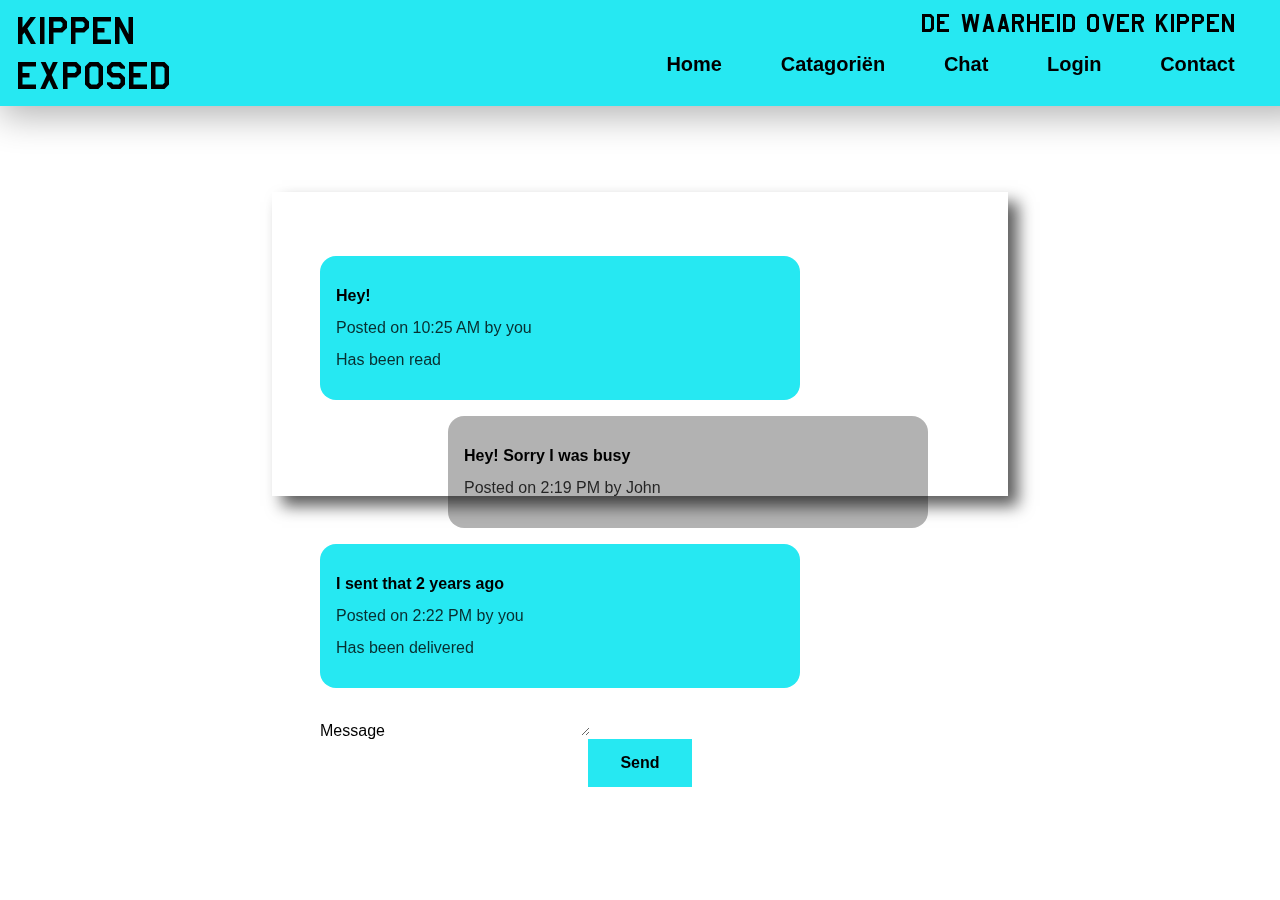
==== chat.html @ 20ef2a07 "Major changes to the website" ====
<!DOCTYPE html>
<html lang="nl">
<head>
    <meta charset="UTF-8">
    <meta name="viewport" content="width=device-width, initial-scale=1.0">
    <link rel="stylesheet" href="styles.css">
    <title>Chat</title>
</head>

<body>
    <header>
        <h1><a href="index.html">Kippen exposed</a></h1>
            <nav id="menu">
                <h2>De waarheid over kippen</h2>
                <ul>
                    <li><a href="#">X</a></li>
                    <li><a href="index.html" aria-label="Home, current page">Home</a></li>
                    <li><a href="/catagories">Catagoriën</a>
                        <ul>
                            <li><a href="/catagories/exposed">Exposed</a></li>
                            <li><a href="/catagories/stastieken">Statistieken</a></li>
                            <li><a href="/catagories/recepten">Recepten</a></li>
                        </ul>
                    </li>
                    <li><a href="chat.html">Chat</a></li>
                    <li><a href="#login">Login</a></li>
                    <li><a href="/contact">Contact</a></li>
                </ul>
            </nav>
            <a href="#menu"><svg height="32px" id="Layer_1" style="enable-background:new 0 0 32 32;" version="1.1" viewBox="0 0 32 32" width="32px" xml:space="preserve" xmlns="http://www.w3.org/2000/svg" xmlns:xlink="http://www.w3.org/1999/xlink"><path d="M4,10h24c1.104,0,2-0.896,2-2s-0.896-2-2-2H4C2.896,6,2,6.896,2,8S2.896,10,4,10z M28,14H4c-1.104,0-2,0.896-2,2  s0.896,2,2,2h24c1.104,0,2-0.896,2-2S29.104,14,28,14z M28,22H4c-1.104,0-2,0.896-2,2s0.896,2,2,2h24c1.104,0,2-0.896,2-2  S29.104,22,28,22z"/></svg></a>
        </header>
            
        <div id="login">
            <form action="#" method="post">
                <a href="#login-away">X</a>
                <label for="field-email">Email</label>
                <input placeholder="E-mail" type="email" id="field-email" name="field-email" autocomplete="email" required autofocus>	
                <label for="field-password">Password</label>
                <input placeholder="Wachtwoord" type="password" id="field-password" name="field-password" required>					
                <div>
                    <input type="checkbox" id="field-stay-logged-in" name="field-stay-logged-in" value="stay-logged-in">
                    <label for="field-stay-logged-in">Blijf ingelogd</label>
                </div>
                <button type="submit">Login</button>
                <a href="#" rel="forgot">Wachtwoord vergeten?</a>					
            </form>
        </div>
        <div>
            <ol>
                <li>
                    <p>Hey!</p>
                    <footer>
                        <p>Posted on <time datatime="2015-01-22T10:25">10:25 AM</time> by you</p>
                        <p data-status="READ">Has been read</p>
                    </footer>
                
                </li>
                <li>
                    <p>Hey! Sorry I was busy</p>
                    <footer>
                        <p>Posted on <time datatime="2017-02-03T14:19">2:19 PM</time> by John</p>
                    </footer>
                </li>
                <li>
                    <p>I sent that 2 years ago</p>
                    <footer>
                        <p>Posted on <time datatime="2017-02-03T14:22">2:22 PM</time> by you</p>
                        <p data-status="DELIVERED">Has been delivered</p>
                    </footer>
                </li>
            </ol>
                
            <form action="/" method="post">
                
                <label for="field-message">Message</label>
                <textarea name="field-message" id="field-message"></textarea>
                
                <button type="submit">Send</button>
            </form>
        </div>
    
    </body>
</html>
---- styles.css ----
/* ==============================
			VARIABLES 
=================================*/
:root {
	--main-colour: rgb(38, 232, 242);
	--standard-shadow: 5px 5px 5px #aaa;
	--transparant-shadow: 10px 10px 15px rgba(92, 92, 92, 1);
}


/* ==============================
			CSS RESET 
=================================*/

html, body, div, span, applet, object, iframe,
h1, h2, h3, h4, h5, h6, p, blockquote, pre,
a, abbr, acronym, address, big, cite, code,
del, dfn, em, img, ins, kbd, q, s, samp,
small, strike, strong, sub, sup, tt, var,
b, u, i, center,
dl, dt, dd, ol, ul, li,
fieldset, form, label, legend,
table, caption, tbody, tfoot, thead, tr, th, td,
article, aside, canvas, details, embed, 
figure, figcaption, footer, header, hgroup, 
menu, nav, output, ruby, section, summary,
time, mark, audio, video, input, button,
textarea {
	margin: 0;
	padding: 0;
	border: 0;
	font-size: 100%;
	font: inherit;
	vertical-align: baseline;
	color: black;
	outline: 0;
	text-decoration: none;
}
/* HTML5 display-role reset for older browsers */
article, aside, details, figcaption, figure, 
footer, header, hgroup, menu, nav, section {
	display: block;
}
body {
	line-height: 1;
}
ol, ul {
	list-style: none;
}
blockquote, q {
	quotes: none;
}
blockquote:before, blockquote:after,
q:before, q:after {
	content: '';
	content: none;
}
table {
	border-collapse: collapse;
	border-spacing: 0;
}

/* ==============================
				FONTS 
=================================*/

@font-face {
	font-family: amarurgt;
	src: url('fonts/amarurgt.ttf');
}

@font-face {
	font-family: caviar dreams;
	src: url('fonts/CaviarDreams.ttf');
}
	
@font-face {
	font-family: caviar dreams bold;
	src: url('fonts/CaviarDreams_Bold.ttf');
}

@font-face {
	font-family: caviar dreams italic;
	src: url('fonts/CaviarDreams_Italic.ttf');
}

@font-face {
	font-family: caviar dreams bold italic;
	src: url('fonts/CaviarDreams_BoldItalic.ttf');	
}	

main {
	margin: 1em;
	margin-bottom: 3em;
}

p,
a,
li,
label,
time,
legend,
footer,
button,
input {
	font-family: sans-serif;
}

h1,
h2,
h3,
h4,
h5,
h6,
h1 a,
h2 a,
h3 a {
	font-family: amarurgt, sans-serif;
}

h1,
h1 a {
	font-size: 45px;
}

h2 {
	font-size: 30px;
}

p,
a,
li,
input,
label,
textarea {
	font-family: sans-serif;
}

button {
	background-color: var(--main-colour);
	color: black;
	font-size: 16px;
	padding: 1em 2em;
	font-weight: 700;
	border: none;
	box-shadow: 0 #aaa;
	transition: all .3s ease;
}

button:focus {
	box-shadow: var(--standard-shadow);
}

main {
	display: grid;
	grid-template-columns: 100%;
	grid-template-rows:50% 50%;
}

header nav ul {
	display: flex;
	flex-wrap: nowrap;
	flex-direction: column;
	justify-content: space-around;
	align-items: center;
	margin-top: 1em;
}

header nav ul li {
	padding: 2em 0;
}

body > header > h1 {
	transition: all .3s ease;
}

body > header > h1 a:focus {
	color: white;
}

header > nav ul li a {
	text-decoration: none;
	font-weight: 700;
	font-size: 20px;
	border-bottom: solid black .1em;
	color: black;
	transition: all .3s ease;
}

header {
	background-color: var(--main-colour);
	padding: .5em 1em;
	z-index: 1;
}

header nav > ul > li:first-of-type {
	position: absolute;
	top: 0;
	right: 0;
	padding: 1.2em 1.8em 0 0;
	background-color: var(--main-colour);
	z-index: 3;
}

header nav > ul > li:first-of-type a {
	border-bottom: 0;
	font-size: 2em;
}

header nav > ul > li:first-of-type a:focus {
	border-bottom: none;
}

header a[href="#menu"] svg path {
	transition: all .3s ease;
}

header a[href="#menu"]:focus svg path {
	fill: white;
}

header nav h2 {
	text-align: center;
}

header nav {
	display: none;
	width: 100%;
}

header nav ul ul li {
	padding: .5em 0;
	border-bottom: none;
}

header nav ul ul li a {
	border-bottom: none;
	font-size: 18px;
}

header nav ul li a:focus {
	color: white;
	border-bottom: solid white .1em;
}

header nav ul ul li a:focus {
	color: white;
	border-bottom: none;
}

img {
	max-width: 100%;
}

body {
	background-color: #fff;
}

fieldset label svg {
	width: 10vw;
}

body > div:nth-of-type(1) {
	display: none;
}

body > input {
	position: absolute;
	left: 1em;
	z-index: 5;
	border: solid black 1px;
}

#menu:target {
	display: block;
	height: 100vh;
}

#login:target {
	display: block;
	position: fixed;
	z-index: 5;;
}

input[type="email"],
input[type="password"] {
	display: block;
	font-size: 16px;
	border: solid var(--main-colour) .1em;
	border-radius: 1em;
	padding: .2em;
	text-align: center;
	margin: 0 auto;
	width: 80%;
	transition: all .3s ease;
	font-weight: 300;
	font-family: caviar dreams, sans-serif;
}

form div {
	display: block;
	text-align: center;
	margin: 1em 0;
}

form div * {
	text-align: center;
}

form button {
	display: block;
	margin: 0 auto;
}

header a[href="#menu"] {
	position: absolute;
	top: .5em;
	right: .5em;
	font-size: 2em;
	transition: all .3s ease;
}

header a[href="#menu"]:focus {
	color: white;
}

input[type="email"]:focus,
input[type="password"]:focus {
	border: solid black .1em;
	box-shadow: var(--standard-shadow)
}

label[for="field-email"],
label[for="field-password"] {
	opacity: 0;
}

body > div:nth-of-type(1) {
	position: absolute;
	left: 0;
    right: 0;
    top: 0;
    bottom: 0;
	background: rgba(0,0,0,.8);
}

body > div:nth-of-type(1) > form {
	background-color: white;
	position: relative;
	width: 35vw;
	min-width: 20em; 
	margin: 0 auto;
	padding: 3em;
	margin-top: 12em;
}

body > div:nth-of-type(1) > form > a[href="#login-away"] {
	position: absolute;
	right: 1em;
	top: 1em;
	font-size: 25px;
	font-weight: 700;
}

body > div:nth-of-type(1) > form > a[href="#login-away"]:focus {
	color: var(--main-colour);
	transition: all .3s ease;
}

form input[type="checkbox"] {
	transition: all .3s ease;
	margin-right: .5em;
}

form input[type="checkbox"]:focus {
	box-shadow: var(--standard-shadow);
}

form a[rel="forgot"] {
	text-align: center;
	display: block;
	margin-top: 1em;
	transition: all .3s ease;
}

form a[rel="forgot"]:focus {
	color: var(--main-colour);
}

a[for="login"] {
	cursor: pointer;
}

body > article > fieldset {
	margin: 1em 0 .5em 0;
}

body > article > fieldset legend {
	margin: 2em 0 .5em 0;
	font-size: 20px;
	font-family: amarurgt;
}

body > article > fieldset svg {
	width: 3em;
}

body > article > fieldset label svg {
	filter: opacity(50%);
	transition: filter .3s ease;
	transition: transform .3s ease;
	transform: scale(0.7);
}

body > article > fieldset label:focus svg,
body > article > fieldset label:hover svg {
	/* filter: opacity(100%); */
	transform: scale(0.5);
}

body > article > fieldset input[type="radio"] {
	position: relative;
	bottom: 1em;
	left: 2em;
	opacity: 0;
}

body > article > fieldset input[type="radio"]:checked + label svg {
	transform: scale(1);
	filter: opacity(100%);
}

/* =========================
			CHAT
========================= */

ol:nth-of-type(1) li {
	background-color: var(--main-colour);
	padding: 1em;
	margin: 1em 0;
	border-radius: 1em;
	width: 70%;
}

ol:nth-of-type(1) li:nth-of-type(2) {
	background-color: rgba(0, 0, 0, 0.3);
	margin-left: 20%;
	right: 0;
}

ol:nth-of-type(1) li footer p,
ol:nth-of-type(1) li footer time {
	font-weight: 300;
	color: rgba(0, 0, 0, .8);
}

ol:nth-of-type(1) textarea {
	border: solid var(--main-colour) 2px;
	border-radius: 1em;
	padding: .3em;
	resize: none;
	width: calc(100% - 9em);
	transition: all .3s ease;
}

ol:nth-of-type(1) textarea:focus {
	border: solid black 2px;
	box-shadow: var(--standard-shadow)
}

ol:nth-of-type(1) form label {
	display: none;
}

ol:nth-of-type(1) form textarea {
	display: inline-block;
}

ol:nth-of-type(1) form button {
	display: inline-block;
	margin-bottom: 1em;
	vertical-align: top;
	margin-left: 1em;
}

ol:nth-of-type(1) p {
	margin: 1em 0;
	font-weight: 700;
}

ol:nth-of-type(1) {
	margin-top: .9em;
}

section {
	margin: 1em;
}

/* =============================
			ARTICLES
============================= */

article p {
	line-height: 1.4em;
}

article figure a {
	display: block;
	margin-bottom: 1em;
	font-weight: 700;
	transition: all .3s ease;
}

article figure a:focus {
	color: var(--main-colour);
}

article a {
	color: black;
	transition: all .3s ease;
	font-weight: 500;
}

article a:focus {
	color: var(--main-colour);
}

article h2 a,
article h3 a {
	color: black;
	transition: all .3s ease;
}

article h2 a:focus {
	color: var(--main-colour);
}

article img {
	width: 100%;
}

main article:nth-of-type(2) {
	margin-top: .6em;
}

article h3 {
	font-size: 20px;
}

section {
	display: grid;

}

article {
	margin-bottom: 4em;
}

/* ==========================
		 ARTICLE PAGE
===========================*/

main[rel="article"] {
	display: block;
}

main[rel="article"] p {
	margin-top: 1em;
}

body  div:nth-of-type(2) {
	display: block;
	position: fixed;
	top: 0;
	bottom: 0;
	right: 0;
	left: 0;
	z-index: 2;
}

body > div:nth-of-type(2) {
	margin: 0 auto;
	background-color: white;
	width: 75%;
	padding: 1em;
	margin-top: 5em;
	box-shadow: var(--transparant-shadow);
	height: 18em;
}

body  div:nth-of-type(2) div h2 {
	margin-bottom: 1em;
}

body  div:nth-of-type(2) div p {
	margin-bottom: 1em;
}

body  div:nth-of-type(2) div a {
	border-bottom: solid white 1px;;
	transition: all .3s ease;
}

body  div:nth-of-type(2) div a:focus {
	color: var(--main-colour);
	border-bottom: solid var(--main-colour) 1px;
}

body[rel="moonlanding"] main {
	filter: blur(3px);
	z-index: 0;
	display: block;
	margin-top: 2em;
}

#yes:target {
	display: none;
}

body > article {
	margin: 1em;
}

body > article p {
	margin-top: 1em;
}

/* ==========================
		PROFILE PAGE
===========================*/

body > span {
	width: 75%;
	margin: 5em auto;
	margin-top: 3em;
	display: block;
	background-color: white;
	padding: 2em;
	background-color: #f7f7f7;
}

body > span > div > article h2 a {
	font-size: 20px;
	line-height: .7em;
}

body > span > div > article h1 {
	font-size: 25px;
}

body > span > div > article h2 {
	line-height: .7em;
	margin-bottom: .3em;
}

body > span > div > article,
body > span > div > div {
	width: 100%;
	margin-bottom: 0;
}

body > span {
	position: relative;
}

body > span:before,
body > span:after {
	z-index: -1;
	position: absolute;
	content: "";
	bottom: 25px;
	left: 10px;
	width: 50%;
	top: 80%;
	max-width:300px;
	background: #777;
	-webkit-box-shadow: 0 35px 20px #777;
	-moz-box-shadow: 0 35px 20px #777;
	box-shadow: 0 35px 20px #777;
	-webkit-transform: rotate(-8deg);
	-moz-transform: rotate(-8deg);
	-o-transform: rotate(-8deg);
	-ms-transform: rotate(-8deg);
	transform: rotate(-8deg);
}

body > span h2 {
	display: block;
	margin-bottom: 1em;
}

body > span:after {
	-webkit-transform: rotate(8deg);
  -moz-transform: rotate(8deg);
  -o-transform: rotate(8deg);
  -ms-transform: rotate(8deg);
  transform: rotate(8deg);
  right: 10px;
  left: auto;
}

body > span b {
	font-weight: 700;
}

body > span > div p {
	margin: .3em 0;
	line-height: 1.4em;
}

body > span > div p:nth-last-of-type(3n + 1) {
	margin-bottom: 2em;
}

@media screen and (min-width: 48em) {
	header {
		display: flex;
		position: fixed;
		top: 0;
		width: 100vw;
		-webkit-box-shadow: 0px 10px 36px 0px rgba(0,0,0,0.3);
		moz-box-shadow: 0px 10px 36px 0px rgba(0,0,0,0.3);
		box-shadow: 0px 10px 36px 0px rgba(0,0,0,0.3);
	}

	main {
		width: 75vw;
		margin: 0 auto;
		grid-template-columns: 65% calc(35% - 1em);
		grid-column-gap: 1em;
		display: grid;
		margin-top: 10em;
	}

	header nav {
		height: 4em;
		display: block;
	}

	header nav ul {
		flex-direction: row;
		margin: 0;
		justify-content: space-around;
		margin-top: 1em;
	}

	header nav ul li {
		padding: 0;
	}

	header nav ul li a {
		border-bottom: none;
	}

	header nav ul li a:focus {
		border-bottom: none;
	}

	header nav ul ul {
		display: none;
	}

	#menu:target {
		display: block;
	}

	#menu-closed:target {
		display: none !important;
	}

	a[href="#menu"] {
		display: none !important;
	}

	section {
		grid-template-columns: calc(25% - .75em) calc(25% - .75em) calc(25% - .75em) calc(25% - .75em);
		grid-column-gap: 1em;
		max-width: 75vw;
		margin: 0 auto;
	}

	main[rel="article"] {
		width: 60%;
	}

	header nav {
		position: relative;
	}

	header nav ul {
		position: absolute;
		right: 2em;
		width: 60%;
	}

	header nav h2 {
		text-align: right;
		margin-right: 2em;
	}

	body div:nth-of-type(2) {
		margin: 0 auto;
		background-color: white;
		width: 50%;
		padding: 3em;
		margin-top: 12em;
		box-shadow: var(--transparant-shadow);
		height: 13em;
	}

	body > article {
		margin: 0 auto;
		margin-top: 12em;
		width: 60%;
	}

	header nav > ul > li:first-of-type {
		display: none;
	}

	#menu:target {
		height: auto;
	}

	body[rel="moonlanding"] main {
		width: 60%;
		margin-top: 12em;
	}

	a[href="/catagories"]:hover ul {
		display: block;
	}

	body > span {
		width: 60%;
		margin-top: 9em;
	}

	body > span > div {
		display: flex;
		justify-content: space-between;
	}

	body > span > div > article,
	body > span > div > div {
		width: 45%;
	}
}
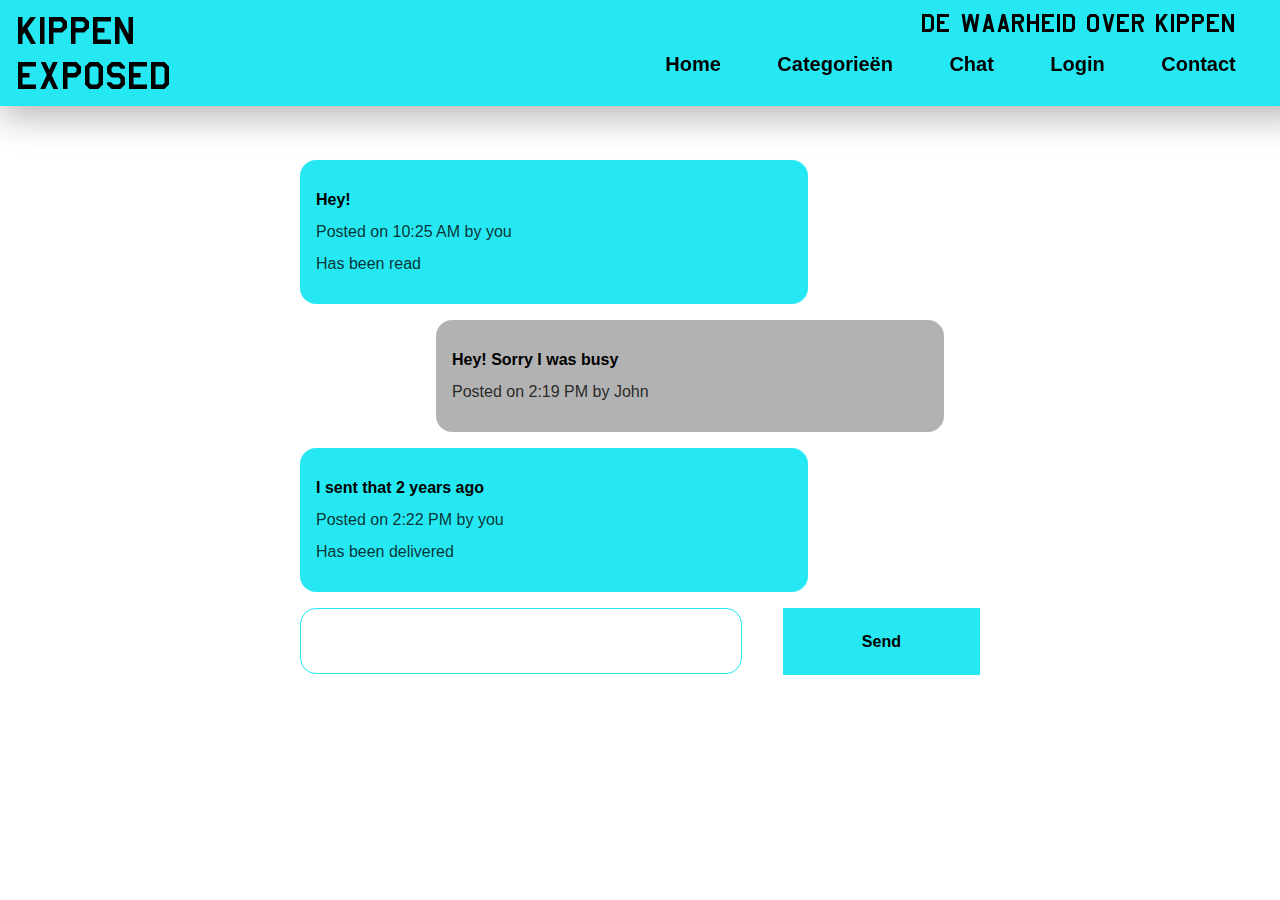
==== commit 2ea3729d: "Website mostly done" ====
--- a/chat.html
+++ b/chat.html
@@ -15,10 +15,10 @@
                 <ul>
                     <li><a href="#">X</a></li>
                     <li><a href="index.html" aria-label="Home, current page">Home</a></li>
-                    <li><a href="/catagories">Catagoriën</a>
+                    <li><a href="">Categorieën</a>
                         <ul>
-                            <li><a href="/catagories/exposed">Exposed</a></li>
-                            <li><a href="/catagories/stastieken">Statistieken</a></li>
+                            <li><a href="pages/maanlanding.html">Exposed</a></li>
+                            <li><a href="pages/maanlanding.html">Statistieken</a></li>
                             <li><a href="/catagories/recepten">Recepten</a></li>
                         </ul>
                     </li>
@@ -45,6 +45,7 @@
                 <a href="#" rel="forgot">Wachtwoord vergeten?</a>					
             </form>
         </div>
+
         <div>
             <ol>
                 <li>
@@ -70,13 +71,18 @@
                 </li>
             </ol>
                 
-            <form action="/" method="post">
+            <form action="#spinner" method="post">
                 
                 <label for="field-message">Message</label>
                 <textarea name="field-message" id="field-message"></textarea>
                 
                 <button type="submit">Send</button>
+
+                <div id="spinner">
+                </div>
+
             </form>
+
         </div>
     
     </body>
--- a/styles.css
+++ b/styles.css
@@ -87,7 +87,12 @@
 @font-face {
 	font-family: caviar dreams bold italic;
 	src: url('fonts/CaviarDreams_BoldItalic.ttf');	
-}	
+}
+
+@font-face {
+	font-family: Olivia;
+	src: url('fonts/Olivia-Regular.otf');
+}
 
 main {
 	margin: 1em;
@@ -121,6 +126,7 @@
 h1,
 h1 a {
 	font-size: 45px;
+	transition: color .3s ease;
 }
 
 h2 {
@@ -144,7 +150,7 @@
 	font-weight: 700;
 	border: none;
 	box-shadow: 0 #aaa;
-	transition: all .3s ease;
+	transition: box-shadow .3s ease;
 }
 
 button:focus {
@@ -171,7 +177,7 @@
 }
 
 body > header > h1 {
-	transition: all .3s ease;
+	transition: color .3s ease;
 }
 
 body > header > h1 a:focus {
@@ -279,7 +285,7 @@
 #login:target {
 	display: block;
 	position: fixed;
-	z-index: 5;;
+	z-index: 5;
 }
 
 input[type="email"],
@@ -292,9 +298,19 @@
 	text-align: center;
 	margin: 0 auto;
 	width: 80%;
-	transition: all .3s ease;
+	transition: border .3s ease;
 	font-weight: 300;
 	font-family: caviar dreams, sans-serif;
+}
+
+input[type="email"]:valid,
+input[type="password"]:valid {
+	border: solid rgb(0, 255, 0) .1em;
+}
+
+input[type="email"]:focus:invalid,
+input[type="password"]:focus:invalid {
+	border: solid red .1em;
 }
 
 form div {
@@ -364,7 +380,7 @@
 
 body > div:nth-of-type(1) > form > a[href="#login-away"]:focus {
 	color: var(--main-colour);
-	transition: all .3s ease;
+	transition: color .3s ease;
 }
 
 form input[type="checkbox"] {
@@ -385,10 +401,6 @@
 
 form a[rel="forgot"]:focus {
 	color: var(--main-colour);
-}
-
-a[for="login"] {
-	cursor: pointer;
 }
 
 body > article > fieldset {
@@ -434,7 +446,7 @@
 			CHAT
 ========================= */
 
-ol:nth-of-type(1) li {
+div ol:nth-of-type(1) li {
 	background-color: var(--main-colour);
 	padding: 1em;
 	margin: 1em 0;
@@ -442,53 +454,53 @@
 	width: 70%;
 }
 
-ol:nth-of-type(1) li:nth-of-type(2) {
+div ol:nth-of-type(1) li:nth-of-type(2) {
 	background-color: rgba(0, 0, 0, 0.3);
 	margin-left: 20%;
 	right: 0;
 }
 
-ol:nth-of-type(1) li footer p,
-ol:nth-of-type(1) li footer time {
+div ol:nth-of-type(1) li footer p,
+div ol:nth-of-type(1) li footer time {
 	font-weight: 300;
 	color: rgba(0, 0, 0, .8);
 }
 
-ol:nth-of-type(1) textarea {
+div ol:nth-of-type(1) textarea {
 	border: solid var(--main-colour) 2px;
 	border-radius: 1em;
 	padding: .3em;
 	resize: none;
 	width: calc(100% - 9em);
-	transition: all .3s ease;
-}
-
-ol:nth-of-type(1) textarea:focus {
+	transition: border .3s ease;
+}
+
+div ol:nth-of-type(1) textarea:focus {
 	border: solid black 2px;
 	box-shadow: var(--standard-shadow)
 }
 
-ol:nth-of-type(1) form label {
+div ol:nth-of-type(1) form label {
 	display: none;
 }
 
-ol:nth-of-type(1) form textarea {
+div ol:nth-of-type(1) form textarea {
 	display: inline-block;
 }
 
-ol:nth-of-type(1) form button {
+div ol:nth-of-type(1) form button {
 	display: inline-block;
 	margin-bottom: 1em;
 	vertical-align: top;
 	margin-left: 1em;
 }
 
-ol:nth-of-type(1) p {
+div ol:nth-of-type(1) p {
 	margin: 1em 0;
 	font-weight: 700;
 }
 
-ol:nth-of-type(1) {
+div ol:nth-of-type(1) {
 	margin-top: .9em;
 }
 
@@ -517,7 +529,7 @@
 
 article a {
 	color: black;
-	transition: all .3s ease;
+	transition: color .3s ease;
 	font-weight: 500;
 }
 
@@ -526,12 +538,14 @@
 }
 
 article h2 a,
-article h3 a {
+article h3 a,
+article h2 a span {
 	color: black;
-	transition: all .3s ease;
-}
-
-article h2 a:focus {
+	transition: color .3s ease;
+}
+
+article h2 a:focus,
+article h2 a:focus span {
 	color: var(--main-colour);
 }
 
@@ -540,7 +554,7 @@
 }
 
 main article:nth-of-type(2) {
-	margin-top: .6em;
+	margin-top: .95em;
 }
 
 article h3 {
@@ -555,6 +569,8 @@
 article {
 	margin-bottom: 4em;
 }
+
+
 
 /* ==========================
 		 ARTICLE PAGE
@@ -568,7 +584,7 @@
 	margin-top: 1em;
 }
 
-body  div:nth-of-type(2) {
+body aside {
 	display: block;
 	position: fixed;
 	top: 0;
@@ -578,7 +594,7 @@
 	z-index: 2;
 }
 
-body > div:nth-of-type(2) {
+body > aside {
 	margin: 0 auto;
 	background-color: white;
 	width: 75%;
@@ -588,20 +604,20 @@
 	height: 18em;
 }
 
-body  div:nth-of-type(2) div h2 {
+body  aside div h2 {
 	margin-bottom: 1em;
 }
 
-body  div:nth-of-type(2) div p {
+body  aside div p {
 	margin-bottom: 1em;
 }
 
-body  div:nth-of-type(2) div a {
+body  aside div a {
 	border-bottom: solid white 1px;;
 	transition: all .3s ease;
 }
 
-body  div:nth-of-type(2) div a:focus {
+body  aside div a:focus {
 	color: var(--main-colour);
 	border-bottom: solid var(--main-colour) 1px;
 }
@@ -631,7 +647,7 @@
 
 body > span {
 	width: 75%;
-	margin: 5em auto;
+	margin: 3em auto;
 	margin-top: 3em;
 	display: block;
 	background-color: white;
@@ -642,6 +658,10 @@
 body > span > div > article h2 a {
 	font-size: 20px;
 	line-height: .7em;
+}
+
+body article h2 a span {
+	font-family: Olivia;
 }
 
 body > span > div > article h1 {
@@ -712,6 +732,107 @@
 	margin-bottom: 2em;
 }
 
+body > nav {
+	margin: 0 1em;
+}
+
+nav progress {
+	appearance: none;
+	-webkit-appearance: none;
+	width: 100%;
+	height: 10px;
+	margin-bottom: 1em;
+	margin-top: .4em;
+}
+
+body nav ol {
+	display: flex;
+	flex-wrap: nowrap;
+	justify-content: space-between;
+}
+
+nav progress[value]::-webkit-progress-bar {
+	background-color: #eee;
+	border-radius: 1em;
+	box-shadow: 0 2px 5px rgba(0, 0, 0, 0.25) inset;
+}
+
+nav progress::-webkit-progress-value { 
+	background: var(--main-colour); 
+	border-radius: 1em;
+}
+
+/* =============================
+			CHAT PAGE
+==============================*/
+
+body > div:nth-of-type(2) {
+	margin: 0 1em;
+	margin-top: 4em;
+	max-width: 42.5em;
+}
+
+body > div:nth-of-type(2) form label {
+	display: none;
+}
+
+body > div:nth-of-type(2) form textarea {
+	border: solid var(--main-colour) .1em;
+	resize: none;
+	border-radius: 1em;
+	padding: 1em;
+	transition: border .3s ease;
+	width: 60%;
+}
+
+body > div:nth-of-type(2) form textarea:focus {
+	border: solid black .1em;
+}
+
+body > div:nth-of-type(2) form button {
+	display: inline;
+	padding-top: 1.6em;
+	padding-bottom: 1.6em;
+	width: 29%;
+	float: right;
+}
+
+body > div:nth-of-type(2) form div {
+	display: none;
+}
+
+#spinner:target {
+	display: block;
+	position: fixed;
+	right: 0;
+	left: 0;
+	width: 25%;
+	border-radius: 2em;
+	margin: 0 auto;
+	top: 20em;
+	background-color: rgba(255,255,255,.8);
+}
+
+@keyframes loader {
+	to { background-position: -800px 0; }
+}
+
+#spinner:target {
+	background: url(images/spinner.png) 0 0; 
+	animation: loader .8s infinite steps(8);
+	background-size: cover;
+	white-space: nowrap; 
+	overflow: hidden;
+	width: 100px; 
+	text-indent: 200%;
+	height: 100px;
+	-moz-transform: scale(-1, 1);
+-webkit-transform: scale(-1, 1);
+-o-transform: scale(-1, 1);
+-ms-transform: scale(-1, 1);
+transform: scale(-1, 1);
+	}
+
 @media screen and (min-width: 48em) {
 	header {
 		display: flex;
@@ -737,11 +858,30 @@
 		display: block;
 	}
 
+	body > nav {
+		margin: 0 auto;
+		width: calc(60% + 4em);
+	}
+
+	header nav > ul {
+		flex-direction: row;
+		margin: 0;
+		justify-content: space-around;
+		margin-top: 1em;
+		position: absolute;
+		right: 2em;
+		width: 60%;
+		min-width: 30em;
+	}
+
 	header nav ul {
 		flex-direction: row;
 		margin: 0;
 		justify-content: space-around;
 		margin-top: 1em;
+		position: absolute;
+		right: 2em;
+		width: 60%;
 	}
 
 	header nav ul li {
@@ -787,10 +927,45 @@
 		position: relative;
 	}
 
-	header nav ul {
-		position: absolute;
-		right: 2em;
-		width: 60%;
+	header nav ul li ul {
+		transition: all .3s ease;
+	}
+
+	@keyframes headerAnimation {
+		0% { height: 0; padding: 0; }
+		50% { height: 6em; padding: 2em; }
+		100% { height: 6em; padding: 2em; }
+	}
+
+	@keyframes listText {
+		0% { color: rgba(0,0,0,0); }
+		33% { color: rgba(0,0,0,0); }
+		100% { color: rgba(0,0,0,1); }
+	}
+
+	header nav ul li:focus-within ul,
+	header nav ul li ul:focus-within {
+		padding: 2em;
+		height: 6em;
+		width: auto;
+		top: 3.27em;
+		background-color: white;
+		margin: 0 auto;
+		display: block;
+		box-shadow: 0 18px 16px -8px rgba(0, 0, 0, 0.616);
+		right: 57%;
+		animation-name: headerAnimation;
+		animation-duration: .6s;
+	}
+
+	header nav ul li a:focus-within + ul li a {
+		animation-name: listText;
+		animation-duration: .6s;
+		color: black;
+		transition: all .3s ease;
+	}
+	header nav ul li ul li a:focus {
+		color: var(--main-colour);
 	}
 
 	header nav h2 {
@@ -798,7 +973,7 @@
 		margin-right: 2em;
 	}
 
-	body div:nth-of-type(2) {
+	body aside {
 		margin: 0 auto;
 		background-color: white;
 		width: 50%;
@@ -845,4 +1020,23 @@
 	body > span > div > div {
 		width: 45%;
 	}
+
+	article fieldset {
+		transition: all .3s ease;
+	}
+	
+	article fieldset:focus-within {
+		transform: scale(1.1);
+		margin-left: 2.5em;
+	}
+	
+	body > div:nth-of-type(2) {
+		width: 60%;
+		margin: 0 auto;
+		margin-top: 10em;
+	}
+
+	body > div:nth-last-of-type(2) form textarea {
+		width: 68%;
+	}
 }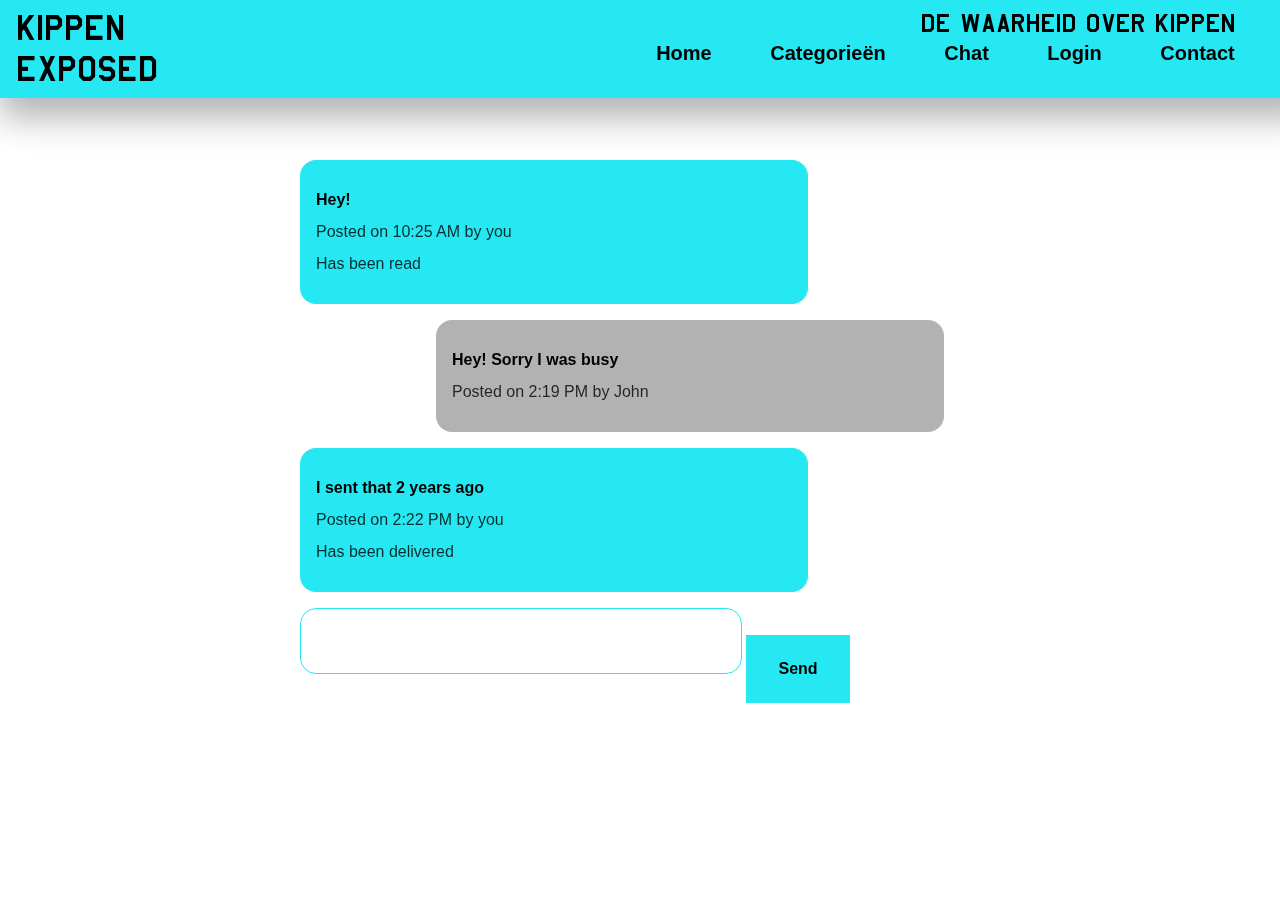
==== commit b69c2951: "added some tabindexes to the site and other small fixes" ====
--- a/chat.html
+++ b/chat.html
@@ -32,7 +32,7 @@
             
         <div id="login">
             <form action="#" method="post">
-                <a href="#login-away">X</a>
+                <a href="chat.html">X</a>
                 <label for="field-email">Email</label>
                 <input placeholder="E-mail" type="email" id="field-email" name="field-email" autocomplete="email" required autofocus>	
                 <label for="field-password">Password</label>
--- a/styles.css
+++ b/styles.css
@@ -3,8 +3,8 @@
 =================================*/
 :root {
 	--main-colour: rgb(38, 232, 242);
-	--standard-shadow: 5px 5px 5px #aaa;
-	--transparant-shadow: 10px 10px 15px rgba(92, 92, 92, 1);
+	--standard-shadow: 0.31em 0.31em 0.31em #aaa;
+	--transparant-shadow: 0.63em 0.63em 0.63em rgba(92, 92, 92, 1);
 }
 
 
@@ -60,9 +60,9 @@
 	border-spacing: 0;
 }
 
-/* ==============================
+/* ================================
 				FONTS 
-=================================*/
+================================ */
 
 @font-face {
 	font-family: amarurgt;
@@ -70,45 +70,27 @@
 }
 
 @font-face {
-	font-family: caviar dreams;
+	font-family: caviardreams;
 	src: url('fonts/CaviarDreams.ttf');
-}
-	
-@font-face {
-	font-family: caviar dreams bold;
-	src: url('fonts/CaviarDreams_Bold.ttf');
-}
-
-@font-face {
-	font-family: caviar dreams italic;
-	src: url('fonts/CaviarDreams_Italic.ttf');
-}
-
-@font-face {
-	font-family: caviar dreams bold italic;
-	src: url('fonts/CaviarDreams_BoldItalic.ttf');	
 }
 
 @font-face {
 	font-family: Olivia;
-	src: url('fonts/Olivia-Regular.otf');
+	src: url('fonts/Olivia-Regular.otf')
+}
+
+/* ================================
+			BASIC MARKUP 
+================================ */
+
+body {
+	background-color: #fff;
+	font-family: sans-serif;
 }
 
 main {
 	margin: 1em;
 	margin-bottom: 3em;
-}
-
-p,
-a,
-li,
-label,
-time,
-legend,
-footer,
-button,
-input {
-	font-family: sans-serif;
 }
 
 h1,
@@ -125,36 +107,12 @@
 
 h1,
 h1 a {
-	font-size: 45px;
+	font-size: 1.6em;
 	transition: color .3s ease;
 }
 
 h2 {
-	font-size: 30px;
-}
-
-p,
-a,
-li,
-input,
-label,
-textarea {
-	font-family: sans-serif;
-}
-
-button {
-	background-color: var(--main-colour);
-	color: black;
-	font-size: 16px;
-	padding: 1em 2em;
-	font-weight: 700;
-	border: none;
-	box-shadow: 0 #aaa;
-	transition: box-shadow .3s ease;
-}
-
-button:focus {
-	box-shadow: var(--standard-shadow);
+	font-size: 1.875em;
 }
 
 main {
@@ -162,6 +120,10 @@
 	grid-template-columns: 100%;
 	grid-template-rows:50% 50%;
 }
+
+/* ==========================
+			HEADER
+========================== */
 
 header nav ul {
 	display: flex;
@@ -187,7 +149,7 @@
 header > nav ul li a {
 	text-decoration: none;
 	font-weight: 700;
-	font-size: 20px;
+	font-size: 1.250em;
 	border-bottom: solid black .1em;
 	color: black;
 	transition: all .3s ease;
@@ -241,7 +203,7 @@
 
 header nav ul ul li a {
 	border-bottom: none;
-	font-size: 18px;
+	font-size: 1.125em;
 }
 
 header nav ul li a:focus {
@@ -250,82 +212,7 @@
 }
 
 header nav ul ul li a:focus {
-	color: white;
 	border-bottom: none;
-}
-
-img {
-	max-width: 100%;
-}
-
-body {
-	background-color: #fff;
-}
-
-fieldset label svg {
-	width: 10vw;
-}
-
-body > div:nth-of-type(1) {
-	display: none;
-}
-
-body > input {
-	position: absolute;
-	left: 1em;
-	z-index: 5;
-	border: solid black 1px;
-}
-
-#menu:target {
-	display: block;
-	height: 100vh;
-}
-
-#login:target {
-	display: block;
-	position: fixed;
-	z-index: 5;
-}
-
-input[type="email"],
-input[type="password"] {
-	display: block;
-	font-size: 16px;
-	border: solid var(--main-colour) .1em;
-	border-radius: 1em;
-	padding: .2em;
-	text-align: center;
-	margin: 0 auto;
-	width: 80%;
-	transition: border .3s ease;
-	font-weight: 300;
-	font-family: caviar dreams, sans-serif;
-}
-
-input[type="email"]:valid,
-input[type="password"]:valid {
-	border: solid rgb(0, 255, 0) .1em;
-}
-
-input[type="email"]:focus:invalid,
-input[type="password"]:focus:invalid {
-	border: solid red .1em;
-}
-
-form div {
-	display: block;
-	text-align: center;
-	margin: 1em 0;
-}
-
-form div * {
-	text-align: center;
-}
-
-form button {
-	display: block;
-	margin: 0 auto;
 }
 
 header a[href="#menu"] {
@@ -340,19 +227,253 @@
 	color: white;
 }
 
+header nav ul li a:focus-within + ul li a {
+	animation-name: listText;
+	animation-duration: 1s;
+	display: block;
+	color: black;
+	transition: all .3s ease;
+}
+
+header nav ul li ul li a:focus {
+	color: var(--main-colour);
+}
+
+/* ===========================
+			BUTTONS
+=========================== */
+
+form button {
+	display: block;
+	margin: 0 auto;
+}
+
+div ol:nth-of-type(1) form button {
+	display: inline-block;
+	margin-bottom: 1em;
+	vertical-align: top;
+	margin-left: 1em;
+}
+
+body > div:nth-of-type(2) form button {
+	display: inline;
+	padding-top: 1.6em;
+	padding-bottom: 1.6em;
+}
+
+form[action="#spinner"] button {
+	background-color: var(--main-colour);
+	color: black;
+	font-size: 1em;
+	padding: 1em 2em;
+	font-weight: 700;
+	border: none;
+	box-shadow: 0 #aaa;
+	transition: box-shadow .3s ease;
+}
+
+form[action="#"] button {
+	margin: 0 auto;
+	display: block;
+}
+
+form[action="#"] button {
+	background: none;
+  	border: 0;
+  	box-sizing: border-box;
+  	padding: 1em 2em;
+  
+	/* Here starts the login button animation */
+	box-shadow: inset 0 0 0 .125em white;
+	color: black;
+	font-size: inherit;
+	font-weight: 700;
+	position: relative;
+	vertical-align: middle;
+}
+
+form[action="#"] button::before,
+form[action="#"] button::after {
+    box-sizing: inherit;
+    content: '';
+    position: absolute;
+    width: 100%;
+    height: 100%;
+  }
+
+form[action="#"] button {
+    transition: color 0.4s ease;
+}
+
+form[action="#"] button::before,
+form[action="#"] button::after {
+	/* invisible border so it doesn't shift around elements */
+    border: .2em solid transparent;
+    width: 0;
+    height: 0;
+}
+
+form[action="#"] button::before {
+    top: 0;
+    left: 0;
+}
+
+form[action="#"] button::after {
+    bottom: 0;
+    right: 0;
+}
+  
+form[action="#"] button:focus {
+    color: var(--main-colour);
+}
+
+form[action="#"] button:focus::before,
+form[action="#"] button:focus::after {
+    width: 100%;
+	height: 100%;
+	/* focus styles */
+  }
+
+
+form[action="#"] button:focus::before {
+    border-top-color: var(--main-colour); /* makes the borders visible */
+    border-right-color: var(--main-colour);
+    transition:
+      width 0.3s ease,
+      height 0.3s ease 0.3s; /* delay */
+  }
+
+form[action="#"] button:focus::after {
+    border-bottom-color: var(--main-colour); /* Make borders visible */
+    border-left-color: var(--main-colour);
+    transition:
+      border-color 0s ease-out 0.5s,
+      width 0.3s ease 0.5s,
+      height 0.3s ease 0.75s;
+}
+
+button:focus {
+	box-shadow: var(--standard-shadow);
+}
+
+/* ===========================
+			A'S
+=========================== */
+
+article figure a {
+	display: block;
+	margin-bottom: 1em;
+	font-weight: 700;
+	transition: all .3s ease;
+}
+
+article a {
+	color: black;
+	transition: color .3s ease;
+	font-weight: 500;
+}
+
+body aside div a {
+	border-bottom: solid white 0.063em;;
+	transition: all .3s ease;
+}
+
+body > span > div > article h2 a {
+	font-size: 1.25em;
+	line-height: .7em;
+}
+
+header nav ul li a {
+	border-bottom: none;
+}
+
+header nav ul li a:focus {
+	border-bottom: none;
+}
+
+article a:focus {
+	color: var(--main-colour);
+}
+
+body aside div a:focus {
+	color: var(--main-colour);
+	border-bottom: solid var(--main-colour) 0.063em;
+}
+
+
+/* ===========================
+			INPUT
+=========================== */
+
+body > input {
+	position: absolute;
+	left: 1em;
+	z-index: 5;
+	border: solid black 0.063em;
+}
+
+input[type="email"],
+input[type="password"] {
+	display: block;
+	font-size: 1em;
+	border: solid var(--main-colour) .2em;
+	padding: .2em;
+	text-align: center;
+	margin: 0 auto;
+	width: 80%;
+	transition: 
+	border .3s ease,
+	box-shadow .3s ease,
+	color .3s ease;
+	font-weight: 300;
+	font-family: caviar dreams, sans-serif;
+}
+
+input[type="email"]:valid,
+input[type="password"]:valid {
+	border: solid rgb(0, 255, 0) .2em;
+}
+
+input[type="email"]:focus:invalid,
+input[type="password"]:focus:invalid {
+	border: solid red .2em;
+}
+
 input[type="email"]:focus,
 input[type="password"]:focus {
-	border: solid black .1em;
+	border: solid black .2em;
 	box-shadow: var(--standard-shadow)
 }
 
-label[for="field-email"],
-label[for="field-password"] {
+form input[type="checkbox"] {
+	transition: all .3s ease;
+	margin-right: .5em;
+}
+
+form input[type="checkbox"]:focus {
+	box-shadow: var(--standard-shadow);
+}
+
+body > article > fieldset input[type="radio"] {
+	position: relative;
+	bottom: 1em;
+	left: 2em;
 	opacity: 0;
 }
 
-body > div:nth-of-type(1) {
-	position: absolute;
+/* ==========================
+			TARGETS 
+========================== */
+
+
+#menu:target {
+	display: block;
+	height: 100vh;
+}
+
+#login:target {
+	position: fixed;
+	z-index: 5;
 	left: 0;
     right: 0;
     top: 0;
@@ -360,8 +481,80 @@
 	background: rgba(0,0,0,.8);
 }
 
+#login:target form {
+	top: 0;
+}
+
+#spinner:target {
+	display: block;
+	position: fixed;
+	right: 0;
+	left: 0;
+	width: 25%;
+	border-radius: 2em;
+	margin: 0 auto;
+	top: 20em;
+	background-color: rgba(255,255,255,.8);
+	background: url(images/spinner.png) 0 0; 
+	animation: loader .8s infinite steps(8);
+	background-size: cover;
+	white-space: nowrap; 
+	overflow: hidden;
+	width: 6.250em; 
+	text-indent: 200%;
+	height: 6.250em;
+	-moz-transform: scale(-1, 1);
+	-webkit-transform: scale(-1, 1);
+	-o-transform: scale(-1, 1);
+	-ms-transform: scale(-1, 1);
+	transform: scale(-1, 1);
+}
+
+@keyframes loader {
+	to { background-position: -50em 0; }
+}
+
+/* ===========================
+		MARKUP OF PAGES
+=========================== */
+
+
+img {
+	max-width: 100%;
+}
+
+fieldset label svg {
+	width: 10vw;
+}
+
+body > div:nth-of-type(1) {
+	z-index: -1;
+	position: fixed;
+	background: rgba(0,0,0,0);
+	transition:
+		background .5s ease;
+}
+
+form div {
+	display: block;
+	text-align: center;
+	margin: 1em 0;
+}
+
+form div * {
+	text-align: center;
+}
+
+label[for="field-email"],
+label[for="field-password"] {
+	opacity: 0;
+}
+
 body > div:nth-of-type(1) > form {
 	background-color: white;
+	top: -50em;
+	transition: 
+		top .5s ease .5s;
 	position: relative;
 	width: 35vw;
 	min-width: 20em; 
@@ -370,28 +563,19 @@
 	margin-top: 12em;
 }
 
-body > div:nth-of-type(1) > form > a[href="#login-away"] {
+body > div:nth-of-type(1) > form > a:nth-of-type(1) {
 	position: absolute;
 	right: 1em;
 	top: 1em;
-	font-size: 25px;
+	font-size: 1.563em;
 	font-weight: 700;
 }
 
-body > div:nth-of-type(1) > form > a[href="#login-away"]:focus {
+body > div:nth-of-type(1) > form > a:nth-of-type(1):focus {
 	color: var(--main-colour);
 	transition: color .3s ease;
 }
 
-form input[type="checkbox"] {
-	transition: all .3s ease;
-	margin-right: .5em;
-}
-
-form input[type="checkbox"]:focus {
-	box-shadow: var(--standard-shadow);
-}
-
 form a[rel="forgot"] {
 	text-align: center;
 	display: block;
@@ -408,8 +592,7 @@
 }
 
 body > article > fieldset legend {
-	margin: 2em 0 .5em 0;
-	font-size: 20px;
+	padding: 0 1em;
 	font-family: amarurgt;
 }
 
@@ -419,22 +602,14 @@
 
 body > article > fieldset label svg {
 	filter: opacity(50%);
-	transition: filter .3s ease;
+	transition: all .3s ease;
 	transition: transform .3s ease;
 	transform: scale(0.7);
 }
 
 body > article > fieldset label:focus svg,
 body > article > fieldset label:hover svg {
-	/* filter: opacity(100%); */
 	transform: scale(0.5);
-}
-
-body > article > fieldset input[type="radio"] {
-	position: relative;
-	bottom: 1em;
-	left: 2em;
-	opacity: 0;
 }
 
 body > article > fieldset input[type="radio"]:checked + label svg {
@@ -467,7 +642,7 @@
 }
 
 div ol:nth-of-type(1) textarea {
-	border: solid var(--main-colour) 2px;
+	border: solid var(--main-colour) 0.125em;
 	border-radius: 1em;
 	padding: .3em;
 	resize: none;
@@ -476,23 +651,12 @@
 }
 
 div ol:nth-of-type(1) textarea:focus {
-	border: solid black 2px;
+	border: solid black 0.125em;
 	box-shadow: var(--standard-shadow)
-}
-
-div ol:nth-of-type(1) form label {
-	display: none;
 }
 
 div ol:nth-of-type(1) form textarea {
 	display: inline-block;
-}
-
-div ol:nth-of-type(1) form button {
-	display: inline-block;
-	margin-bottom: 1em;
-	vertical-align: top;
-	margin-left: 1em;
 }
 
 div ol:nth-of-type(1) p {
@@ -506,6 +670,7 @@
 
 section {
 	margin: 1em;
+	display: grid;
 }
 
 /* =============================
@@ -514,37 +679,48 @@
 
 article p {
 	line-height: 1.4em;
-}
-
-article figure a {
-	display: block;
-	margin-bottom: 1em;
-	font-weight: 700;
-	transition: all .3s ease;
-}
-
-article figure a:focus {
-	color: var(--main-colour);
-}
-
-article a {
-	color: black;
-	transition: color .3s ease;
-	font-weight: 500;
-}
-
-article a:focus {
-	color: var(--main-colour);
 }
 
 article h2 a,
 article h3 a,
 article h2 a span {
 	color: black;
-	transition: color .3s ease;
-}
-
-article h2 a:focus,
+	border-bottom: .1em solid transparent;
+	transition: 
+	color .3s ease .3s,
+	border-bottom .3s ease;
+	margin-bottom: .1em;
+	display: block;
+	position: relative;
+	padding-bottom: .1em;
+}
+
+article h2 a::after,
+article h3 a::after {
+	position: absolute;
+	bottom: 0;
+	box-sizing: inherit;
+	content: '';
+	width: 100%;
+	height: .1em;
+	left: 0;
+	background-color: black;
+	width: 0;
+	transition: 
+		width .3s ease,
+		background-color .3s ease .3s;
+}
+
+article h2 a span {
+	display: inline;
+}
+
+article h3 a:focus::after,
+article h2 a:focus::after {
+	width: 100%;
+	background-color: var(--main-colour);
+}
+
 article h2 a:focus span {
 	color: var(--main-colour);
 }
@@ -553,36 +729,17 @@
 	width: 100%;
 }
 
-main article:nth-of-type(2) {
-	margin-top: .95em;
-}
-
 article h3 {
-	font-size: 20px;
-}
-
-section {
-	display: grid;
-
+	font-size: 1.25em;
 }
 
 article {
 	margin-bottom: 4em;
 }
-
-
 
 /* ==========================
 		 ARTICLE PAGE
 ===========================*/
-
-main[rel="article"] {
-	display: block;
-}
-
-main[rel="article"] p {
-	margin-top: 1em;
-}
 
 body aside {
 	display: block;
@@ -604,33 +761,18 @@
 	height: 18em;
 }
 
-body  aside div h2 {
+body aside div h2,
+body aside div p {
 	margin-bottom: 1em;
 }
 
-body  aside div p {
-	margin-bottom: 1em;
-}
-
-body  aside div a {
-	border-bottom: solid white 1px;;
-	transition: all .3s ease;
-}
-
-body  aside div a:focus {
-	color: var(--main-colour);
-	border-bottom: solid var(--main-colour) 1px;
-}
-
-body[rel="moonlanding"] main {
-	filter: blur(3px);
+.moonlanding + body main {
+	filter: blur(0.188em);
 	z-index: 0;
 	display: block;
 	margin-top: 2em;
-}
-
-#yes:target {
-	display: none;
+	width: 60%;
+	margin-top: 12em;
 }
 
 body > article {
@@ -653,11 +795,7 @@
 	background-color: white;
 	padding: 2em;
 	background-color: #f7f7f7;
-}
-
-body > span > div > article h2 a {
-	font-size: 20px;
-	line-height: .7em;
+	position: relative;
 }
 
 body article h2 a span {
@@ -665,7 +803,7 @@
 }
 
 body > span > div > article h1 {
-	font-size: 25px;
+	font-size: 1.563em;
 }
 
 body > span > div > article h2 {
@@ -677,10 +815,6 @@
 body > span > div > div {
 	width: 100%;
 	margin-bottom: 0;
-}
-
-body > span {
-	position: relative;
 }
 
 body > span:before,
@@ -688,15 +822,15 @@
 	z-index: -1;
 	position: absolute;
 	content: "";
-	bottom: 25px;
-	left: 10px;
+	bottom: 1.563em;
+	left: 0.625em;
 	width: 50%;
 	top: 80%;
-	max-width:300px;
+	max-width: 18.750em;
 	background: #777;
-	-webkit-box-shadow: 0 35px 20px #777;
-	-moz-box-shadow: 0 35px 20px #777;
-	box-shadow: 0 35px 20px #777;
+	-webkit-box-shadow: 0 2.188em 1.25em #777;
+	-moz-box-shadow: 0 2.188em 1.25em #777;
+	box-shadow: 0 2.188em 1.25em #777;
 	-webkit-transform: rotate(-8deg);
 	-moz-transform: rotate(-8deg);
 	-o-transform: rotate(-8deg);
@@ -715,7 +849,7 @@
   -o-transform: rotate(8deg);
   -ms-transform: rotate(8deg);
   transform: rotate(8deg);
-  right: 10px;
+  right: 1.25em;
   left: auto;
 }
 
@@ -737,10 +871,9 @@
 }
 
 nav progress {
-	appearance: none;
 	-webkit-appearance: none;
 	width: 100%;
-	height: 10px;
+	height: 1.25em;
 	margin-bottom: 1em;
 	margin-top: .4em;
 }
@@ -754,7 +887,7 @@
 nav progress[value]::-webkit-progress-bar {
 	background-color: #eee;
 	border-radius: 1em;
-	box-shadow: 0 2px 5px rgba(0, 0, 0, 0.25) inset;
+	box-shadow: 0 .125em 0.313em rgba(0, 0, 0, 0.25) inset;
 }
 
 nav progress::-webkit-progress-value { 
@@ -770,10 +903,6 @@
 	margin: 0 1em;
 	margin-top: 4em;
 	max-width: 42.5em;
-}
-
-body > div:nth-of-type(2) form label {
-	display: none;
 }
 
 body > div:nth-of-type(2) form textarea {
@@ -789,78 +918,35 @@
 	border: solid black .1em;
 }
 
-body > div:nth-of-type(2) form button {
-	display: inline;
-	padding-top: 1.6em;
-	padding-bottom: 1.6em;
-	width: 29%;
-	float: right;
-}
-
-body > div:nth-of-type(2) form div {
+/* =============================
+			OTHER
+==============================*/
+
+body > div:nth-of-type(2) form div,
+body > div:nth-of-type(2) form label,
+div ol:nth-of-type(1) form label,
+#yes:target {
 	display: none;
 }
 
-#spinner:target {
-	display: block;
-	position: fixed;
-	right: 0;
-	left: 0;
-	width: 25%;
-	border-radius: 2em;
-	margin: 0 auto;
-	top: 20em;
-	background-color: rgba(255,255,255,.8);
-}
-
-@keyframes loader {
-	to { background-position: -800px 0; }
-}
-
-#spinner:target {
-	background: url(images/spinner.png) 0 0; 
-	animation: loader .8s infinite steps(8);
-	background-size: cover;
-	white-space: nowrap; 
-	overflow: hidden;
-	width: 100px; 
-	text-indent: 200%;
-	height: 100px;
-	-moz-transform: scale(-1, 1);
--webkit-transform: scale(-1, 1);
--o-transform: scale(-1, 1);
--ms-transform: scale(-1, 1);
-transform: scale(-1, 1);
-	}
-
 @media screen and (min-width: 48em) {
+
+	/* ==========================
+				HEADER
+	========================== */
 	header {
 		display: flex;
 		position: fixed;
 		top: 0;
 		width: 100vw;
-		-webkit-box-shadow: 0px 10px 36px 0px rgba(0,0,0,0.3);
-		moz-box-shadow: 0px 10px 36px 0px rgba(0,0,0,0.3);
-		box-shadow: 0px 10px 36px 0px rgba(0,0,0,0.3);
-	}
-
-	main {
-		width: 75vw;
-		margin: 0 auto;
-		grid-template-columns: 65% calc(35% - 1em);
-		grid-column-gap: 1em;
-		display: grid;
-		margin-top: 10em;
+		-webkit-box-shadow: 0 1.250em 2.188em 0 rgba(0,0,0,0.3);
+		moz-box-shadow: 0 1.250em 2.188em 0 rgba(0,0,0,0.3);
+		box-shadow: 0 1.250em 2.188em 0 rgba(0,0,0,0.3);
 	}
 
 	header nav {
 		height: 4em;
 		display: block;
-	}
-
-	body > nav {
-		margin: 0 auto;
-		width: calc(60% + 4em);
 	}
 
 	header nav > ul {
@@ -878,7 +964,7 @@
 		flex-direction: row;
 		margin: 0;
 		justify-content: space-around;
-		margin-top: 1em;
+		margin-top: .3em;
 		position: absolute;
 		right: 2em;
 		width: 60%;
@@ -888,39 +974,11 @@
 		padding: 0;
 	}
 
-	header nav ul li a {
-		border-bottom: none;
-	}
-
-	header nav ul li a:focus {
-		border-bottom: none;
-	}
-
-	header nav ul ul {
+	header nav ul ul,
+	header nav > ul > li:first-of-type,
+	#menu-closed:target,
+	a[href="#menu"] {
 		display: none;
-	}
-
-	#menu:target {
-		display: block;
-	}
-
-	#menu-closed:target {
-		display: none !important;
-	}
-
-	a[href="#menu"] {
-		display: none !important;
-	}
-
-	section {
-		grid-template-columns: calc(25% - .75em) calc(25% - .75em) calc(25% - .75em) calc(25% - .75em);
-		grid-column-gap: 1em;
-		max-width: 75vw;
-		margin: 0 auto;
-	}
-
-	main[rel="article"] {
-		width: 60%;
 	}
 
 	header nav {
@@ -929,18 +987,6 @@
 
 	header nav ul li ul {
 		transition: all .3s ease;
-	}
-
-	@keyframes headerAnimation {
-		0% { height: 0; padding: 0; }
-		50% { height: 6em; padding: 2em; }
-		100% { height: 6em; padding: 2em; }
-	}
-
-	@keyframes listText {
-		0% { color: rgba(0,0,0,0); }
-		33% { color: rgba(0,0,0,0); }
-		100% { color: rgba(0,0,0,1); }
 	}
 
 	header nav ul li:focus-within ul,
@@ -952,25 +998,44 @@
 		background-color: white;
 		margin: 0 auto;
 		display: block;
-		box-shadow: 0 18px 16px -8px rgba(0, 0, 0, 0.616);
+		box-shadow: 0 1.125em 1em -0.500em rgba(0, 0, 0, 0.616);
 		right: 57%;
 		animation-name: headerAnimation;
-		animation-duration: .6s;
-	}
-
-	header nav ul li a:focus-within + ul li a {
-		animation-name: listText;
-		animation-duration: .6s;
-		color: black;
-		transition: all .3s ease;
-	}
-	header nav ul li ul li a:focus {
-		color: var(--main-colour);
+		animation-duration: .8s;
 	}
 
 	header nav h2 {
 		text-align: right;
 		margin-right: 2em;
+	}
+
+	/* ==========================
+			BASIC MARKUP
+	========================== */
+
+	main {
+		width: 75vw;
+		margin: 0 auto;
+		grid-template-columns: 65% calc(35% - 1em);
+		grid-column-gap: 1em;
+		display: grid;
+		margin-top: 10em;
+	}
+
+	main article:nth-of-type(2) {
+		margin-top: 1.1em;
+	}
+
+	body > nav {
+		margin: 0 auto;
+		width: calc(60% + 4em);
+	}
+
+	section {
+		grid-template-columns: calc(25% - .75em) calc(25% - .75em) calc(25% - .75em) calc(25% - .75em);
+		grid-column-gap: 1em;
+		max-width: 75vw;
+		margin: 0 auto;
 	}
 
 	body aside {
@@ -989,21 +1054,38 @@
 		width: 60%;
 	}
 
-	header nav > ul > li:first-of-type {
-		display: none;
+	/* ======================
+			TARGETS
+	====================== */
+
+	#menu:target {
+		display: block;
 	}
 
 	#menu:target {
 		height: auto;
 	}
 
-	body[rel="moonlanding"] main {
-		width: 60%;
-		margin-top: 12em;
-	}
-
-	a[href="/catagories"]:hover ul {
-		display: block;
+	body > article > fieldset legend {
+		padding: 0 1em;
+		font-size: 1.250em;
+	}
+
+	/* =========================
+				OTHER
+	========================= */
+
+	@keyframes headerAnimation {
+		0% { height: 0; padding: 0; }
+		50% { height: 6em; padding: 2em; }
+		100% { height: 6em; padding: 2em; }
+	}
+
+	@keyframes listText {
+		0% { color: rgba(0,0,0,0); margin-top: .5em; }
+		33% { color: rgba(0,0,0,0); margin-top: .5em; }
+		50% { color: rgba(0,0,0,0); }
+		100% { color: rgba(0,0,0,1); margin-top: 0; }
 	}
 
 	body > span {
@@ -1022,12 +1104,13 @@
 	}
 
 	article fieldset {
-		transition: all .3s ease;
-	}
-	
-	article fieldset:focus-within {
-		transform: scale(1.1);
-		margin-left: 2.5em;
+		background-color: white;
+		padding: 2em;
+	}
+
+	body > article > fieldset legend span {
+		margin-top: 2em;
+		display: block;
 	}
 	
 	body > div:nth-of-type(2) {
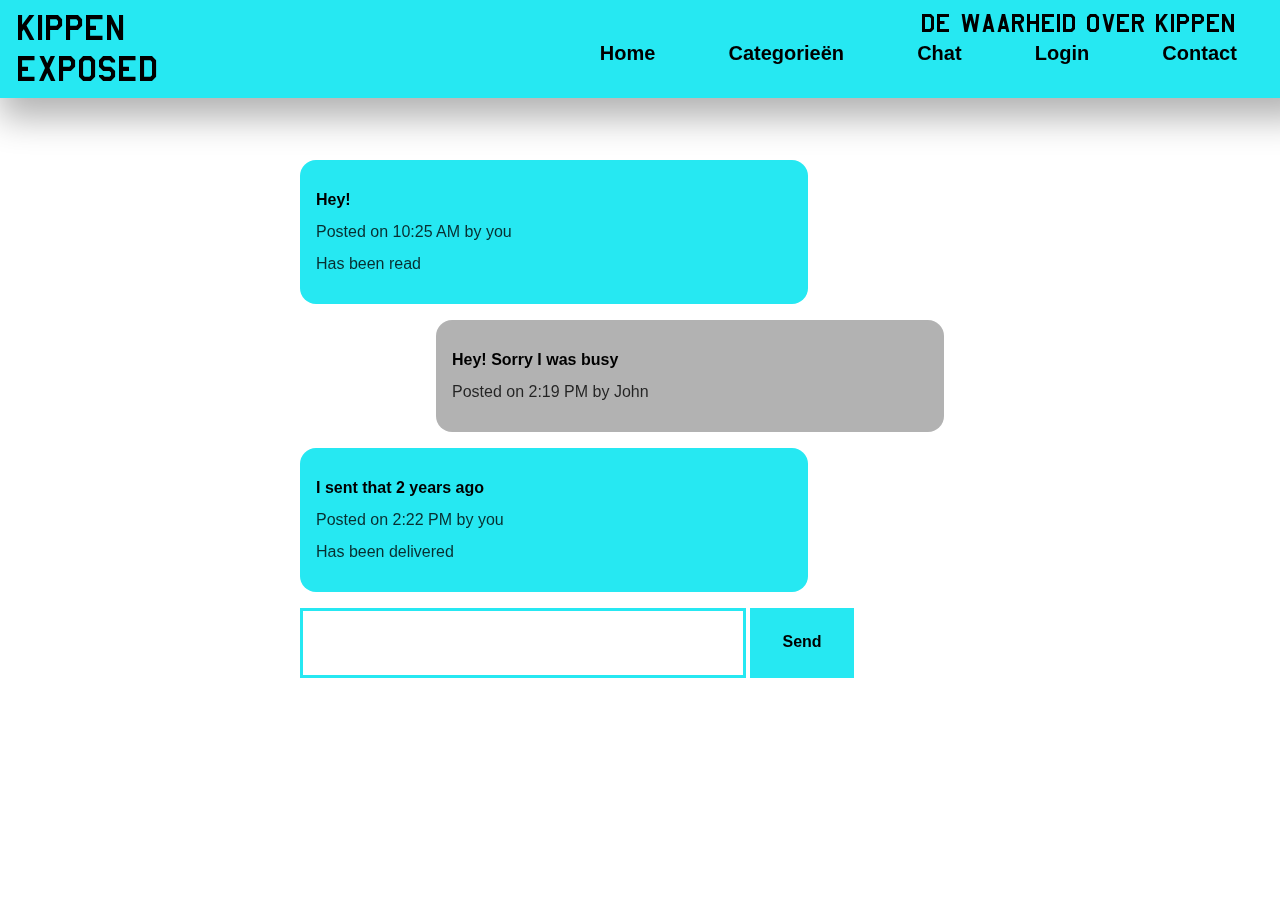
==== commit 5ee7bfdb: "final fixes #2" ====
--- a/chat.html
+++ b/chat.html
@@ -34,7 +34,7 @@
             <form action="#" method="post">
                 <a href="chat.html">X</a>
                 <label for="field-email">Email</label>
-                <input placeholder="E-mail" type="email" id="field-email" name="field-email" autocomplete="email" required autofocus>	
+                <input placeholder="E-mail" type="email" id="field-email" name="field-email" autocomplete="email" required>	
                 <label for="field-password">Password</label>
                 <input placeholder="Wachtwoord" type="password" id="field-password" name="field-password" required>					
                 <div>
--- a/styles.css
+++ b/styles.css
@@ -142,7 +142,8 @@
 	transition: color .3s ease;
 }
 
-body > header > h1 a:focus {
+body > header > h1 a:focus,
+body > header > h1 a:hover {
 	color: white;
 }
 
@@ -165,7 +166,7 @@
 	position: absolute;
 	top: 0;
 	right: 0;
-	padding: 1.2em 1.8em 0 0;
+	padding: .8em 1.8em 0 0;
 	background-color: var(--main-colour);
 	z-index: 3;
 }
@@ -175,7 +176,8 @@
 	font-size: 2em;
 }
 
-header nav > ul > li:first-of-type a:focus {
+header nav > ul > li:first-of-type a:focus,
+header nav > ul > li:first-of-type a:hover {
 	border-bottom: none;
 }
 
@@ -183,7 +185,8 @@
 	transition: all .3s ease;
 }
 
-header a[href="#menu"]:focus svg path {
+header a[href="#menu"]:focus svg path,
+header a[href="#menu"]:hover svg path {
 	fill: white;
 }
 
@@ -206,13 +209,11 @@
 	font-size: 1.125em;
 }
 
-header nav ul li a:focus {
+header nav ul li a:focus,
+header nav ul li a:hover {
 	color: white;
 	border-bottom: solid white .1em;
-}
-
-header nav ul ul li a:focus {
-	border-bottom: none;
+	/* border-bottom: none; */
 }
 
 header a[href="#menu"] {
@@ -223,11 +224,13 @@
 	transition: all .3s ease;
 }
 
-header a[href="#menu"]:focus {
+header a[href="#menu"]:focus,
+header a[href="#menu"]:hover {
 	color: white;
 }
 
-header nav ul li a:focus-within + ul li a {
+header nav ul li a:focus-within + ul li a,
+header nav ul li a:hover + ul li a {
 	animation-name: listText;
 	animation-duration: 1s;
 	display: block;
@@ -235,8 +238,9 @@
 	transition: all .3s ease;
 }
 
+header nav ul li ul li a:hover,
 header nav ul li ul li a:focus {
-	color: var(--main-colour);
+	color: rgba(255,255,255,1);
 }
 
 /* ===========================
@@ -257,8 +261,9 @@
 
 body > div:nth-of-type(2) form button {
 	display: inline;
-	padding-top: 1.6em;
-	padding-bottom: 1.6em;
+	padding-top: 1.65em;
+	padding-bottom: 1.7em;
+	vertical-align: top;
 }
 
 form[action="#spinner"] button {
@@ -323,19 +328,23 @@
     right: 0;
 }
   
-form[action="#"] button:focus {
+form[action="#"] button:focus,
+form[action="#"] button:hover {
     color: var(--main-colour);
 }
 
 form[action="#"] button:focus::before,
-form[action="#"] button:focus::after {
+form[action="#"] button:focus::after,
+form[action="#"] button:hover::before,
+form[action="#"] button:hover::after {
     width: 100%;
 	height: 100%;
 	/* focus styles */
   }
 
 
-form[action="#"] button:focus::before {
+form[action="#"] button:focus::before,
+form[action="#"] button:hover::before {
     border-top-color: var(--main-colour); /* makes the borders visible */
     border-right-color: var(--main-colour);
     transition:
@@ -343,7 +352,8 @@
       height 0.3s ease 0.3s; /* delay */
   }
 
-form[action="#"] button:focus::after {
+form[action="#"] button:focus::after,
+form[action="#"] button:hover::after {
     border-bottom-color: var(--main-colour); /* Make borders visible */
     border-left-color: var(--main-colour);
     transition:
@@ -352,7 +362,8 @@
       height 0.3s ease 0.75s;
 }
 
-button:focus {
+button:focus,
+button:hover {
 	box-shadow: var(--standard-shadow);
 }
 
@@ -387,15 +398,18 @@
 	border-bottom: none;
 }
 
-header nav ul li a:focus {
+header nav ul li a:focus,
+header nav ul li a:hover {
 	border-bottom: none;
 }
 
-article a:focus {
+article a:focus,
+article a:hover {
 	color: var(--main-colour);
 }
 
-body aside div a:focus {
+body aside div a:focus,
+body aside div a:hover {
 	color: var(--main-colour);
 	border-bottom: solid var(--main-colour) 0.063em;
 }
@@ -435,12 +449,16 @@
 }
 
 input[type="email"]:focus:invalid,
-input[type="password"]:focus:invalid {
+input[type="password"]:focus:invalid,
+input[type="email"]:hover:invalid,
+input[type="password"]:hoverfocus:invalid {
 	border: solid red .2em;
 }
 
 input[type="email"]:focus,
-input[type="password"]:focus {
+input[type="password"]:focus,
+input[type="email"]:hover,
+input[type="password"]:hover {
 	border: solid black .2em;
 	box-shadow: var(--standard-shadow)
 }
@@ -450,7 +468,8 @@
 	margin-right: .5em;
 }
 
-form input[type="checkbox"]:focus {
+form input[type="checkbox"]:focus,
+form input[type="checkbox"]:hover {
 	box-shadow: var(--standard-shadow);
 }
 
@@ -571,7 +590,8 @@
 	font-weight: 700;
 }
 
-body > div:nth-of-type(1) > form > a:nth-of-type(1):focus {
+body > div:nth-of-type(1) > form > a:nth-of-type(1):focus,
+body > div:nth-of-type(1) > form > a:nth-of-type(1):hover {
 	color: var(--main-colour);
 	transition: color .3s ease;
 }
@@ -583,12 +603,16 @@
 	transition: all .3s ease;
 }
 
-form a[rel="forgot"]:focus {
+form a[rel="forgot"]:focus,
+form a[rel="forgot"]:hover {
 	color: var(--main-colour);
 }
 
 body > article > fieldset {
 	margin: 1em 0 .5em 0;
+	display: inline;
+	transition: 
+		box-shadow .3s ease .3s;
 }
 
 body > article > fieldset legend {
@@ -650,7 +674,8 @@
 	transition: border .3s ease;
 }
 
-div ol:nth-of-type(1) textarea:focus {
+div ol:nth-of-type(1) textarea:focus,
+div ol:nth-of-type(1) textarea:hover {
 	border: solid black 0.125em;
 	box-shadow: var(--standard-shadow)
 }
@@ -716,12 +741,15 @@
 }
 
 article h3 a:focus::after,
-article h2 a:focus::after {
+article h2 a:focus::after,
+article h3 a:hover::after,
+article h2 a:hover::after {
 	width: 100%;
 	background-color: var(--main-colour);
 }
 
-article h2 a:focus span {
+article h2 a:focus span,
+article h2 a:hover span {
 	color: var(--main-colour);
 }
 
@@ -906,16 +934,16 @@
 }
 
 body > div:nth-of-type(2) form textarea {
-	border: solid var(--main-colour) .1em;
+	border: solid var(--main-colour) .2em;
 	resize: none;
-	border-radius: 1em;
 	padding: 1em;
 	transition: border .3s ease;
 	width: 60%;
 }
 
-body > div:nth-of-type(2) form textarea:focus {
-	border: solid black .1em;
+body > div:nth-of-type(2) form textarea:focus,
+body > div:nth-of-type(2) form textarea:hover {
+	border: solid black .2em;
 }
 
 /* =============================
@@ -929,9 +957,31 @@
 	display: none;
 }
 
-@media screen and (min-width: 48em) {
-
-	/* ==========================
+
+@media screen and (min-width: 62.750rem) {
+	body main article:nth-of-type(2) {
+		margin-top: 1.1em;
+	}
+	/* To align the elements perfectly */
+}
+
+@media screen and (min-width: 50rem) {
+	section {
+		grid-template-columns: calc(50% - 1em) calc(50% - 1em);
+		grid-column-gap: 2em;
+	}
+
+	main {
+		grid-template-columns: 60% calc(40% - 1em);
+		grid-column-gap: 1em;
+		margin-top: 8rem;
+	}
+
+	main article:nth-of-type(2) {
+		margin-top: 3em;
+	}
+
+/* ==========================
 				HEADER
 	========================== */
 	header {
@@ -963,10 +1013,11 @@
 	header nav ul {
 		flex-direction: row;
 		margin: 0;
-		justify-content: space-around;
+		justify-content: space-between;
 		margin-top: .3em;
 		position: absolute;
-		right: 2em;
+		right: 0;
+		margin-right: 3.7em;
 		width: 60%;
 	}
 
@@ -990,7 +1041,9 @@
 	}
 
 	header nav ul li:focus-within ul,
-	header nav ul li ul:focus-within {
+	header nav ul li ul:focus-within,
+	header nav ul li:hover ul,
+	header nav ul li ul:hover {
 		padding: 2em;
 		height: 6em;
 		width: auto;
@@ -999,7 +1052,7 @@
 		margin: 0 auto;
 		display: block;
 		box-shadow: 0 1.125em 1em -0.500em rgba(0, 0, 0, 0.616);
-		right: 57%;
+		right: 62%;
 		animation-name: headerAnimation;
 		animation-duration: .8s;
 	}
@@ -1007,23 +1060,6 @@
 	header nav h2 {
 		text-align: right;
 		margin-right: 2em;
-	}
-
-	/* ==========================
-			BASIC MARKUP
-	========================== */
-
-	main {
-		width: 75vw;
-		margin: 0 auto;
-		grid-template-columns: 65% calc(35% - 1em);
-		grid-column-gap: 1em;
-		display: grid;
-		margin-top: 10em;
-	}
-
-	main article:nth-of-type(2) {
-		margin-top: 1.1em;
 	}
 
 	body > nav {
@@ -1108,6 +1144,11 @@
 		padding: 2em;
 	}
 
+	body > article > fieldset:focus-within,
+	body > article > fieldset:hover {
+		box-shadow: var(--transparant-shadow);
+	}
+
 	body > article > fieldset legend span {
 		margin-top: 2em;
 		display: block;
@@ -1122,4 +1163,26 @@
 	body > div:nth-last-of-type(2) form textarea {
 		width: 68%;
 	}
+
+	header nav ul li ul li a:hover, 
+	header nav ul li ul li a:focus {
+		color: var(--main-colour);
+	}
+
+}
+
+@media screen and (min-width: 80rem) {
+
+	/* ==========================
+			BASIC MARKUP
+	========================== */
+
+	main {
+		width: 75vw;
+		margin: 0 auto;
+		grid-template-columns: 65% calc(35% - 1em);
+		grid-column-gap: 1em;
+		display: grid;
+		margin-top: 8em;
+	}
 }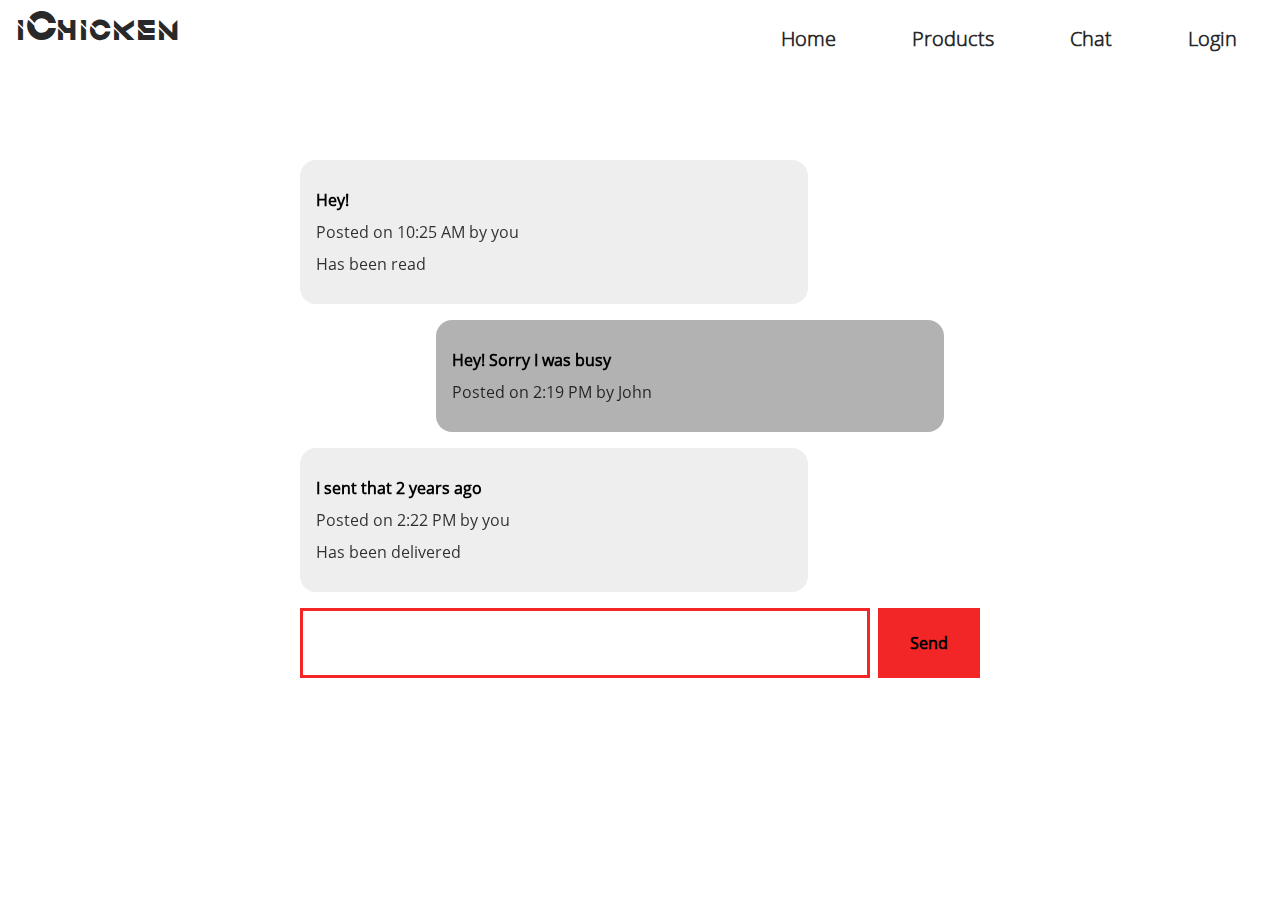
==== commit ee4b46de: "Big changes to styling" ====
--- a/chat.html
+++ b/chat.html
@@ -9,24 +9,23 @@
 
 <body>
     <header>
-        <h1><a href="index.html">Kippen exposed</a></h1>
+        <h1><a href="index.html">iChicken</a></h1>
             <nav id="menu">
-                <h2>De waarheid over kippen</h2>
-                <ul>
-                    <li><a href="#">X</a></li>
-                    <li><a href="index.html" aria-label="Home, current page">Home</a></li>
-                    <li><a href="">Categorieën</a>
-                        <ul>
-                            <li><a href="pages/maanlanding.html">Exposed</a></li>
-                            <li><a href="pages/maanlanding.html">Statistieken</a></li>
-                            <li><a href="/catagories/recepten">Recepten</a></li>
-                        </ul>
-                    </li>
-                    <li><a href="chat.html">Chat</a></li>
-                    <li><a href="#login">Login</a></li>
-                    <li><a href="/contact">Contact</a></li>
-                </ul>
-            </nav>
+			    <ul>
+					<li><a href="#">X</a></li>
+					<li><a href=#content>Skip to content</a></li>
+			        <li><a href="index.html" aria-label="Home, current page">Home</a></li>
+			        <li><a href="">Products</a>
+						<ul>
+			                <li><a href="pages/maanlanding.html">iChicken</a></li>
+			                <li><a href="pages/maanlanding.html">Oil</a></li>
+							<li><a href="pages/maanlanding.html">Other</a></li>
+			            </ul>
+			        </li>
+					<li><a href="chat.html">Chat</a></li>
+					<li><a href="#login">Login</a></li>
+				</ul>
+			</nav>
             <a href="#menu"><svg height="32px" id="Layer_1" style="enable-background:new 0 0 32 32;" version="1.1" viewBox="0 0 32 32" width="32px" xml:space="preserve" xmlns="http://www.w3.org/2000/svg" xmlns:xlink="http://www.w3.org/1999/xlink"><path d="M4,10h24c1.104,0,2-0.896,2-2s-0.896-2-2-2H4C2.896,6,2,6.896,2,8S2.896,10,4,10z M28,14H4c-1.104,0-2,0.896-2,2  s0.896,2,2,2h24c1.104,0,2-0.896,2-2S29.104,14,28,14z M28,22H4c-1.104,0-2,0.896-2,2s0.896,2,2,2h24c1.104,0,2-0.896,2-2  S29.104,22,28,22z"/></svg></a>
         </header>
             
@@ -78,7 +77,10 @@
                 
                 <button type="submit">Send</button>
 
-                <div id="spinner">
+                <div class="loading-spinner" id="spinner">
+                    <div class="frame">
+                        <div class="circle"></div>
+                    </div>
                 </div>
 
             </form>
--- a/styles.css
+++ b/styles.css
@@ -2,9 +2,10 @@
 			VARIABLES 
 =================================*/
 :root {
-	--main-colour: rgb(38, 232, 242);
+	--main-colour: rgb(242, 38, 38);
 	--standard-shadow: 0.31em 0.31em 0.31em #aaa;
 	--transparant-shadow: 0.63em 0.63em 0.63em rgba(92, 92, 92, 1);
+	--font-color: rgb(41, 41, 41);
 }
 
 
@@ -65,18 +66,18 @@
 ================================ */
 
 @font-face {
-	font-family: amarurgt;
-	src: url('fonts/amarurgt.ttf');
+	font-family: 'Open Sans';
+	src: url('fonts/OpenSans-Regular.ttf')
 }
 
 @font-face {
-	font-family: caviardreams;
-	src: url('fonts/CaviarDreams.ttf');
+	font-family: 'Open Sans Light';
+	src: url('fonts/OpenSans-Light.ttf')
 }
 
 @font-face {
-	font-family: Olivia;
-	src: url('fonts/Olivia-Regular.otf')
+	font-family: 'Quantum';
+	src: url('fonts/Quantum.otf')
 }
 
 /* ================================
@@ -85,29 +86,44 @@
 
 body {
 	background-color: #fff;
-	font-family: sans-serif;
+	font-family: 'Open Sans';
+}
+
+article h2 {
+	font-family: 'Quantum';
+	text-align: center;
+	font-size: 80px;
+	margin-top: 8rem;
 }
 
 main {
 	margin: 1em;
-	margin-bottom: 3em;
+	margin-bottom: 5em;
+}
+
+figcaption p {
+	line-height: 1.8rem;
+	font-family: 'Open Sans Light';
+	margin-bottom: 1rem;
+}
+
+figcaption footer *,
+figcaption footer {
+	font-family: 'Open Sans Light';
+	margin-top: 1rem;
 }
 
 h1,
 h2,
-h3,
-h4,
-h5,
-h6,
 h1 a,
-h2 a,
-h3 a {
-	font-family: amarurgt, sans-serif;
+h2 a {
+	font-family: 'Quantum' , sans-serif;
 }
 
 h1,
 h1 a {
 	font-size: 1.6em;
+	font-family: 'Quantum';
 	transition: color .3s ease;
 }
 
@@ -136,6 +152,15 @@
 
 header nav ul li {
 	padding: 2em 0;
+	font-family: 'Open Sans Light';
+}
+
+header > nav > ul > li:nth-of-type(2) > a{
+	color: white;
+}
+
+header nav ul li:nth-of-type(2) a:focus {
+	color: red;
 }
 
 body > header > h1 {
@@ -144,20 +169,19 @@
 
 body > header > h1 a:focus,
 body > header > h1 a:hover {
-	color: white;
+	color: var(--main-colour);
 }
 
 header > nav ul li a {
 	text-decoration: none;
 	font-weight: 700;
 	font-size: 1.250em;
-	border-bottom: solid black .1em;
-	color: black;
-	transition: all .3s ease;
+	color: var(--font-color);
+	transition: color .3s ease;
 }
 
 header {
-	background-color: var(--main-colour);
+	background-color: white;
 	padding: .5em 1em;
 	z-index: 1;
 }
@@ -167,7 +191,7 @@
 	top: 0;
 	right: 0;
 	padding: .8em 1.8em 0 0;
-	background-color: var(--main-colour);
+	background-color: white;
 	z-index: 3;
 }
 
@@ -187,7 +211,7 @@
 
 header a[href="#menu"]:focus svg path,
 header a[href="#menu"]:hover svg path {
-	fill: white;
+	fill: var(--main-colour);
 }
 
 header nav h2 {
@@ -211,9 +235,12 @@
 
 header nav ul li a:focus,
 header nav ul li a:hover {
+	color: var(--main-colour);
+}
+
+header nav > ul li:nth-of-type(2) > a:hover {
 	color: white;
-	border-bottom: solid white .1em;
-	/* border-bottom: none; */
+	cursor: default;
 }
 
 header a[href="#menu"] {
@@ -221,12 +248,11 @@
 	top: .5em;
 	right: .5em;
 	font-size: 2em;
-	transition: all .3s ease;
 }
 
 header a[href="#menu"]:focus,
 header a[href="#menu"]:hover {
-	color: white;
+	color: var(--main-colour);
 }
 
 header nav ul li a:focus-within + ul li a,
@@ -234,23 +260,18 @@
 	animation-name: listText;
 	animation-duration: 1s;
 	display: block;
-	color: black;
+	color: var(--font-color);
 	transition: all .3s ease;
 }
 
 header nav ul li ul li a:hover,
 header nav ul li ul li a:focus {
-	color: rgba(255,255,255,1);
+	color: var(--main-colour);
 }
 
 /* ===========================
 			BUTTONS
 =========================== */
-
-form button {
-	display: block;
-	margin: 0 auto;
-}
 
 div ol:nth-of-type(1) form button {
 	display: inline-block;
@@ -264,6 +285,16 @@
 	padding-top: 1.65em;
 	padding-bottom: 1.7em;
 	vertical-align: top;
+}
+
+form[action="#spinner"] {
+	display: flex;
+	justify-content: space-between;
+}
+
+form[action="#spinner"] textarea {
+	flex-grow: 1;
+	margin-right: .5rem;
 }
 
 form[action="#spinner"] button {
@@ -349,7 +380,7 @@
     border-right-color: var(--main-colour);
     transition:
       width 0.3s ease,
-      height 0.3s ease 0.3s; /* delay */
+      height 0.3s ease 0.3s;
   }
 
 form[action="#"] button:focus::after,
@@ -374,12 +405,15 @@
 article figure a {
 	display: block;
 	margin-bottom: 1em;
-	font-weight: 700;
-	transition: all .3s ease;
+	transition: color .3s ease;
+}
+
+h1 a {
+	color: var(--font-color);
 }
 
 article a {
-	color: black;
+	color: var(--font-color);
 	transition: color .3s ease;
 	font-weight: 500;
 }
@@ -392,10 +426,6 @@
 body > span > div > article h2 a {
 	font-size: 1.25em;
 	line-height: .7em;
-}
-
-header nav ul li a {
-	border-bottom: none;
 }
 
 header nav ul li a:focus,
@@ -502,35 +532,53 @@
 
 #login:target form {
 	top: 0;
+	visibility: visible;
 }
 
 #spinner:target {
 	display: block;
 	position: fixed;
+	top: 18rem;
 	right: 0;
 	left: 0;
-	width: 25%;
-	border-radius: 2em;
 	margin: 0 auto;
-	top: 20em;
-	background-color: rgba(255,255,255,.8);
-	background: url(images/spinner.png) 0 0; 
-	animation: loader .8s infinite steps(8);
-	background-size: cover;
-	white-space: nowrap; 
-	overflow: hidden;
-	width: 6.250em; 
-	text-indent: 200%;
-	height: 6.250em;
-	-moz-transform: scale(-1, 1);
-	-webkit-transform: scale(-1, 1);
-	-o-transform: scale(-1, 1);
-	-ms-transform: scale(-1, 1);
-	transform: scale(-1, 1);
-}
-
-@keyframes loader {
-	to { background-position: -50em 0; }
+	background-color: rgba(255,255,255,0);
+}
+
+#spinner:target > div {
+	background-color: #ffffff00;
+	display: block;
+	width: 75px;
+	height: 75px;
+	margin: 0 auto;
+	animation: rotate 1s infinite ease-in-out;
+}
+
+#spinner > div > div {
+	width: 15px;
+	height: 15px;
+	background-color: red;
+	border-radius: 10px;
+	margin: 0 auto;
+	display: block;
+}
+
+@keyframes rotate {
+	0% {
+		transform: rotate(0)
+	}
+	100% {
+		transform: rotate(360deg)
+	}
+}
+
+@keyframes rotateBottom {
+	0% {
+		transform: rotate(180deg)
+	}
+	100% {
+		transform: rotate(540deg)
+	}
 }
 
 /* ===========================
@@ -580,6 +628,7 @@
 	margin: 0 auto;
 	padding: 3em;
 	margin-top: 12em;
+	visibility: hidden;
 }
 
 body > div:nth-of-type(1) > form > a:nth-of-type(1) {
@@ -646,7 +695,7 @@
 ========================= */
 
 div ol:nth-of-type(1) li {
-	background-color: var(--main-colour);
+	background-color: rgb(238, 238, 238);
 	padding: 1em;
 	margin: 1em 0;
 	border-radius: 1em;
@@ -702,14 +751,10 @@
 			ARTICLES
 ============================= */
 
-article p {
-	line-height: 1.4em;
-}
-
 article h2 a,
 article h3 a,
 article h2 a span {
-	color: black;
+	color: var(--font-color);
 	border-bottom: .1em solid transparent;
 	transition: 
 	color .3s ease .3s,
@@ -740,6 +785,10 @@
 	display: inline;
 }
 
+section article img {
+	width: 100%;
+}
+
 article h3 a:focus::after,
 article h2 a:focus::after,
 article h3 a:hover::after,
@@ -754,11 +803,16 @@
 }
 
 article img {
-	width: 100%;
+	width: 75%;
+	margin: 0 auto;
+	display: block;
 }
 
 article h3 {
 	font-size: 1.25em;
+	letter-spacing: 5px;
+	text-align: center;
+	line-height: 1.9rem;
 }
 
 article {
@@ -824,10 +878,6 @@
 	padding: 2em;
 	background-color: #f7f7f7;
 	position: relative;
-}
-
-body article h2 a span {
-	font-family: Olivia;
 }
 
 body > span > div > article h1 {
@@ -957,6 +1007,16 @@
 	display: none;
 }
 
+section article h3 {
+	letter-spacing: 0;
+}
+
+section article {
+	padding: 1rem;
+	background-color: rgb(247, 247, 247);
+	box-shadow: 0 2px 10px rgba(0,0,0,0.4);
+}
+
 
 @media screen and (min-width: 62.750rem) {
 	body main article:nth-of-type(2) {
@@ -972,8 +1032,7 @@
 	}
 
 	main {
-		grid-template-columns: 60% calc(40% - 1em);
-		grid-column-gap: 1em;
+		grid-template-columns: 100%;
 		margin-top: 8rem;
 	}
 
@@ -989,9 +1048,6 @@
 		position: fixed;
 		top: 0;
 		width: 100vw;
-		-webkit-box-shadow: 0 1.250em 2.188em 0 rgba(0,0,0,0.3);
-		moz-box-shadow: 0 1.250em 2.188em 0 rgba(0,0,0,0.3);
-		box-shadow: 0 1.250em 2.188em 0 rgba(0,0,0,0.3);
 	}
 
 	header nav {
@@ -1014,7 +1070,7 @@
 		flex-direction: row;
 		margin: 0;
 		justify-content: space-between;
-		margin-top: .3em;
+		margin-top: 1.3em;
 		position: absolute;
 		right: 0;
 		margin-right: 3.7em;
@@ -1047,12 +1103,12 @@
 		padding: 2em;
 		height: 6em;
 		width: auto;
-		top: 3.27em;
-		background-color: white;
+		top: 2em;
+		background-color: rgb(255, 255, 255);
 		margin: 0 auto;
 		display: block;
-		box-shadow: 0 1.125em 1em -0.500em rgba(0, 0, 0, 0.616);
-		right: 62%;
+		box-shadow: 0 5px 8px 0 rgba(0, 0, 0, 0.4);
+		right: 34.5%;
 		animation-name: headerAnimation;
 		animation-duration: .8s;
 	}
@@ -1068,8 +1124,8 @@
 	}
 
 	section {
-		grid-template-columns: calc(25% - .75em) calc(25% - .75em) calc(25% - .75em) calc(25% - .75em);
-		grid-column-gap: 1em;
+		grid-template-columns: calc(33.333% - 1.25em) calc(33.3333% - 1.25em) calc(33.3333% - 1.25em);
+		grid-column-gap: 2em;
 		max-width: 75vw;
 		margin: 0 auto;
 	}
@@ -1166,7 +1222,7 @@
 
 	header nav ul li ul li a:hover, 
 	header nav ul li ul li a:focus {
-		color: var(--main-colour);
+		color: rgb(255, 0, 0);
 	}
 
 }
@@ -1178,11 +1234,11 @@
 	========================== */
 
 	main {
-		width: 75vw;
+		width: 50vw;
 		margin: 0 auto;
-		grid-template-columns: 65% calc(35% - 1em);
-		grid-column-gap: 1em;
+		grid-template-columns: 100%;
 		display: grid;
-		margin-top: 8em;
+		margin-top: 4rem;
+		margin-bottom: 7rem;
 	}
 }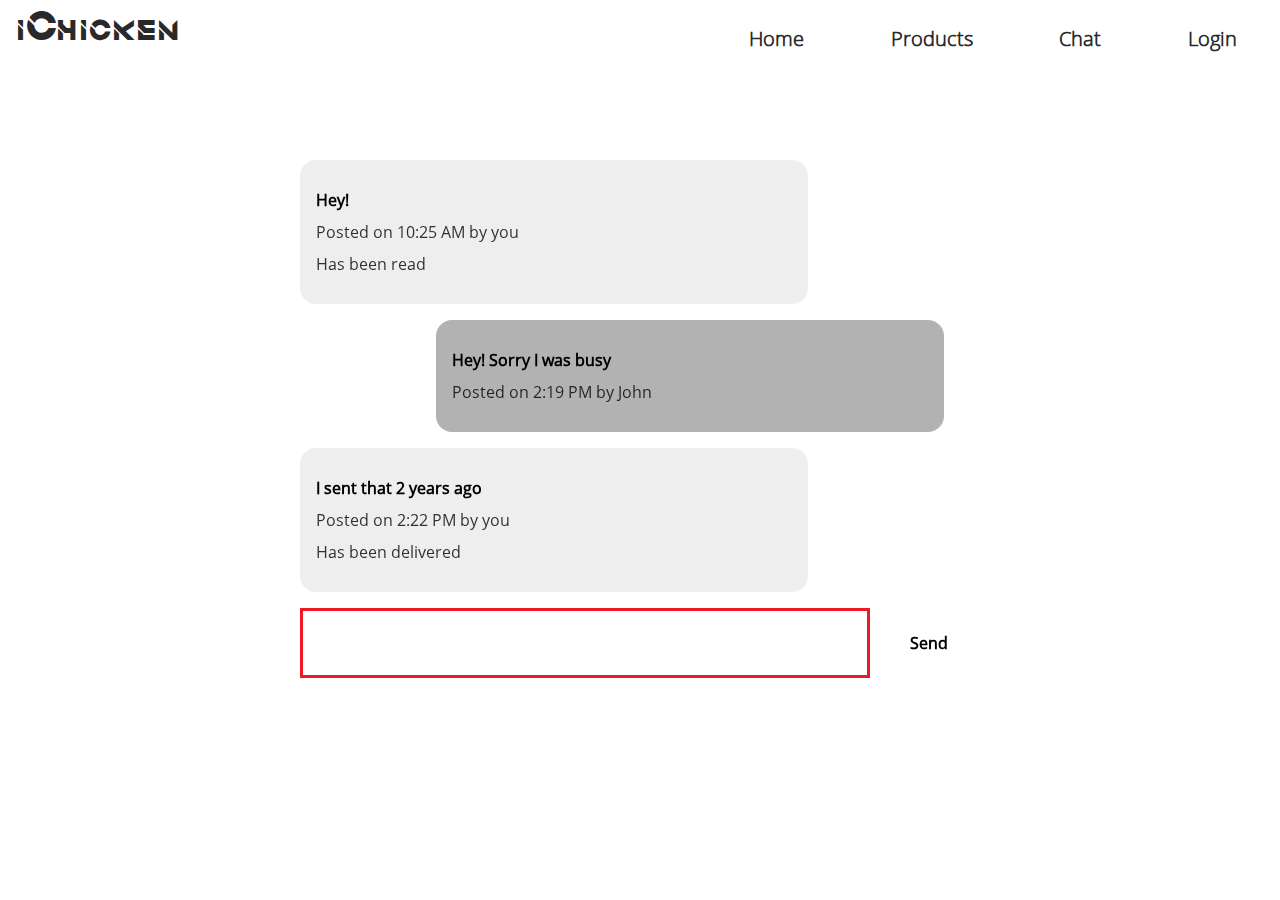
==== commit 15fdb8f2: "kloar" ====
--- a/chat.html
+++ b/chat.html
@@ -9,11 +9,11 @@
 
 <body>
     <header>
-        <h1><a href="index.html">iChicken</a></h1>
-            <nav id="menu">
+			<h1><a href="index.html">iChicken</a></h1>
+			<nav id="menu">
 			    <ul>
 					<li><a href="#">X</a></li>
-					<li><a href=#content>Skip to content</a></li>
+					<li><a href=#content>Skip menu</a></li>
 			        <li><a href="index.html" aria-label="Home, current page">Home</a></li>
 			        <li><a href="">Products</a>
 						<ul>
@@ -26,8 +26,8 @@
 					<li><a href="#login">Login</a></li>
 				</ul>
 			</nav>
-            <a href="#menu"><svg height="32px" id="Layer_1" style="enable-background:new 0 0 32 32;" version="1.1" viewBox="0 0 32 32" width="32px" xml:space="preserve" xmlns="http://www.w3.org/2000/svg" xmlns:xlink="http://www.w3.org/1999/xlink"><path d="M4,10h24c1.104,0,2-0.896,2-2s-0.896-2-2-2H4C2.896,6,2,6.896,2,8S2.896,10,4,10z M28,14H4c-1.104,0-2,0.896-2,2  s0.896,2,2,2h24c1.104,0,2-0.896,2-2S29.104,14,28,14z M28,22H4c-1.104,0-2,0.896-2,2s0.896,2,2,2h24c1.104,0,2-0.896,2-2  S29.104,22,28,22z"/></svg></a>
-        </header>
+			<a href="#menu"><svg height="32px" id="Layer_1" style="enable-background:new 0 0 32 32;" version="1.1" viewBox="0 0 32 32" width="32px" xml:space="preserve" xmlns="http://www.w3.org/2000/svg" xmlns:xlink="http://www.w3.org/1999/xlink"><path d="M4,10h24c1.104,0,2-0.896,2-2s-0.896-2-2-2H4C2.896,6,2,6.896,2,8S2.896,10,4,10z M28,14H4c-1.104,0-2,0.896-2,2  s0.896,2,2,2h24c1.104,0,2-0.896,2-2S29.104,14,28,14z M28,22H4c-1.104,0-2,0.896-2,2s0.896,2,2,2h24c1.104,0,2-0.896,2-2  S29.104,22,28,22z"/></svg></a>
+		</header>
             
         <div id="login">
             <form action="#" method="post">
@@ -70,7 +70,7 @@
                 </li>
             </ol>
                 
-            <form action="#spinner" method="post">
+            <form action="#spinner" method="post" id="content">
                 
                 <label for="field-message">Message</label>
                 <textarea name="field-message" id="field-message"></textarea>
--- a/styles.css
+++ b/styles.css
@@ -2,10 +2,11 @@
 			VARIABLES 
 =================================*/
 :root {
-	--main-colour: rgb(242, 38, 38);
+	--main-colour: #EB1a28;
 	--standard-shadow: 0.31em 0.31em 0.31em #aaa;
-	--transparant-shadow: 0.63em 0.63em 0.63em rgba(92, 92, 92, 1);
+	--transparant-shadow: 0.63em 0.63em 0.63em rgba(92, 92, 92, 0.5);
 	--font-color: rgb(41, 41, 41);
+	--green-correct: rgb(0, 233, 70);
 }
 
 
@@ -29,13 +30,13 @@
 textarea {
 	margin: 0;
 	padding: 0;
-	border: 0;
 	font-size: 100%;
+	color: black;
 	font: inherit;
 	vertical-align: baseline;
-	color: black;
+	text-decoration: none;
+	border: 0;
 	outline: 0;
-	text-decoration: none;
 }
 /* HTML5 display-role reset for older browsers */
 article, aside, details, figcaption, figure, 
@@ -297,22 +298,13 @@
 	margin-right: .5rem;
 }
 
-form[action="#spinner"] button {
-	background-color: var(--main-colour);
-	color: black;
-	font-size: 1em;
-	padding: 1em 2em;
-	font-weight: 700;
-	border: none;
-	box-shadow: 0 #aaa;
-	transition: box-shadow .3s ease;
-}
-
+form[action="#spinner"] button,
 form[action="#"] button {
 	margin: 0 auto;
 	display: block;
 }
 
+form[action="#spinner"] button,
 form[action="#"] button {
 	background: none;
   	border: 0;
@@ -328,6 +320,8 @@
 	vertical-align: middle;
 }
 
+form[action="#spinner"] button::before,
+form[action="#spinner"] button::after,
 form[action="#"] button::before,
 form[action="#"] button::after {
     box-sizing: inherit;
@@ -337,10 +331,18 @@
     height: 100%;
   }
 
+form[action="#spinner"] button {
+    transition: color 0.4s ease;
+}
+
 form[action="#"] button {
-    transition: color 0.4s ease;
-}
-
+	color: black;
+	transition: color 0.6s ease;
+	transition-delay: 2s;
+}
+
+form[action="#spinner"] button::before,
+form[action="#spinner"] button::after,
 form[action="#"] button::before,
 form[action="#"] button::after {
 	/* invisible border so it doesn't shift around elements */
@@ -349,21 +351,22 @@
     height: 0;
 }
 
+form[action="#spinner"] button::before,
 form[action="#"] button::before {
     top: 0;
     left: 0;
 }
 
+form[action="#spinner"] button::after,
 form[action="#"] button::after {
     bottom: 0;
     right: 0;
 }
-  
-form[action="#"] button:focus,
-form[action="#"] button:hover {
-    color: var(--main-colour);
-}
-
+
+form[action="#spinner"] button:focus::before,
+form[action="#spinner"] button:focus::after,
+form[action="#spinner"] button:hover::before,
+form[action="#spinner"] button:hover::after,
 form[action="#"] button:focus::before,
 form[action="#"] button:focus::after,
 form[action="#"] button:hover::before,
@@ -371,26 +374,78 @@
     width: 100%;
 	height: 100%;
 	/* focus styles */
-  }
-
+}
+
+@keyframes red-to-green-right-top {
+	0% {
+		border-right-color: var(--main-colour);
+		border-top-color: var(--main-colour);
+	}
+	100% {
+		border-right-color: var(--green-correct);
+		border-top-color: var(--green-correct);
+	}
+}
+
+@keyframes red-to-green-bottom-left {
+	0% {
+		border-left-color: var(--main-colour);
+		border-bottom-color: var(--main-colour);
+	}
+	100% {
+		border-left-color: var(--green-correct);
+		border-bottom-color: var(--green-correct);
+	}
+}
 
 form[action="#"] button:focus::before,
-form[action="#"] button:hover::before {
-    border-top-color: var(--main-colour); /* makes the borders visible */
+form[action="#"] button:hover::before,
+form[action="#spinner"] button:hover::before,
+form[action="#spinner"] button:focus::before {
+    border-top-color: var(--main-colour);
     border-right-color: var(--main-colour);
     transition:
-      width 0.3s ease,
-      height 0.3s ease 0.3s;
-  }
+    	width 0.3s ease,
+		height 0.3s ease 0.3s;
+}
+
+  form[action="#"] button:hover::before,
+  form[action="#"] button:focus::before {
+  	border-top-color: var(--main-colour);
+  	border-right-color: var(--main-colour);
+  	transition: width 0.3s ease, height 0.3s ease 0.3s;
+  	animation-name: red-to-green-right-top;
+  	animation-duration: 1.5s;
+  	animation-delay: 1s;
+  	animation-fill-mode: forwards;
+}
+
+form[action="#"] button:focus::after,
+form[action="#"] button:hover::after,
+form[action="#spinner"] button:focus::after,
+form[action="#spinner"] button:hover::after {
+    border-bottom-color: var(--main-colour);
+    border-left-color: var(--main-colour);
+    transition:
+    	border-color 0s ease-out 0.5s,
+    	width 0.3s ease 0.5s,
+		height 0.3s ease 0.75s;
+}
+
+form[action="#"] button:focus,
+form[action="#"] button:hover {
+	color: var(--green-correct);
+}
 
 form[action="#"] button:focus::after,
 form[action="#"] button:hover::after {
-    border-bottom-color: var(--main-colour); /* Make borders visible */
-    border-left-color: var(--main-colour);
-    transition:
-      border-color 0s ease-out 0.5s,
-      width 0.3s ease 0.5s,
-      height 0.3s ease 0.75s;
+	border-bottom-color: var(--main-colour);
+	border-left-color: var(--main-colour);
+	transition: border-color 0s ease-out 0.5s, width 0.3s ease 0.5s, height 0.3s ease 0.75s;
+	animation-name: red-to-green-bottom-left;
+	animation-duration: 1.5s;
+	animation-delay: 1s;
+	animation-fill-mode: forwards;
 }
 
 button:focus,
@@ -650,6 +705,7 @@
 	display: block;
 	margin-top: 1em;
 	transition: all .3s ease;
+	color: black;
 }
 
 form a[rel="forgot"]:focus,
@@ -661,12 +717,14 @@
 	margin: 1em 0 .5em 0;
 	display: inline;
 	transition: 
-		box-shadow .3s ease .3s;
+		box-shadow .3s ease;
 }
 
 body > article > fieldset legend {
 	padding: 0 1em;
-	font-family: amarurgt;
+	font-family: 'Open Sans Light';
+	font-weight: 300;
+	text-align: center;
 }
 
 body > article > fieldset svg {
@@ -751,34 +809,23 @@
 			ARTICLES
 ============================= */
 
+body > aside > div > p > span {
+	font-family: 'Quantum';
+}
+
 article h2 a,
 article h3 a,
 article h2 a span {
 	color: var(--font-color);
-	border-bottom: .1em solid transparent;
 	transition: 
-	color .3s ease .3s,
-	border-bottom .3s ease;
+	color .3s ease;
 	margin-bottom: .1em;
 	display: block;
-	position: relative;
 	padding-bottom: .1em;
 }
 
-article h2 a::after,
-article h3 a::after {
-	position: absolute;
-	bottom: 0;
-	box-sizing: inherit;
-	content: '';
-	width: 100%;
-	height: .1em;
-	left: 0;
-	background-color: black;
-	width: 0;
-	transition: 
-		width .3s ease,
-		background-color .3s ease .3s;
+article h2 a {
+	font-size: 4rem;
 }
 
 article h2 a span {
@@ -887,6 +934,13 @@
 body > span > div > article h2 {
 	line-height: .7em;
 	margin-bottom: .3em;
+	font-size: 1rem;
+	margin-top: 1rem;
+	text-align: left;
+}
+
+body > span > div > article h2 > a {
+	font-family: 'Open Sans Light';
 }
 
 body > span > div > article,
@@ -1009,12 +1063,30 @@
 
 section article h3 {
 	letter-spacing: 0;
+	color: white;
+	margin-bottom: .7rem;
+}
+
+section article h3 a {
+	color: white;
+}
+
+section article figure figcaption p {
+	color: white;
+	text-align: center;
+	margin-bottom: 0;
+	margin-top: .8rem;
+}
+
+section article h3 a:hover,
+section article h3 a:focus {
+	color: black;;
 }
 
 section article {
 	padding: 1rem;
-	background-color: rgb(247, 247, 247);
-	box-shadow: 0 2px 10px rgba(0,0,0,0.4);
+	background-color: #EB1a28;
+	box-shadow: 0 5px 15px rgba(0,0,0,0.6);
 }
 
 
@@ -1160,7 +1232,7 @@
 
 	body > article > fieldset legend {
 		padding: 0 1em;
-		font-size: 1.250em;
+		font-size: 1em;
 	}
 
 	/* =========================
